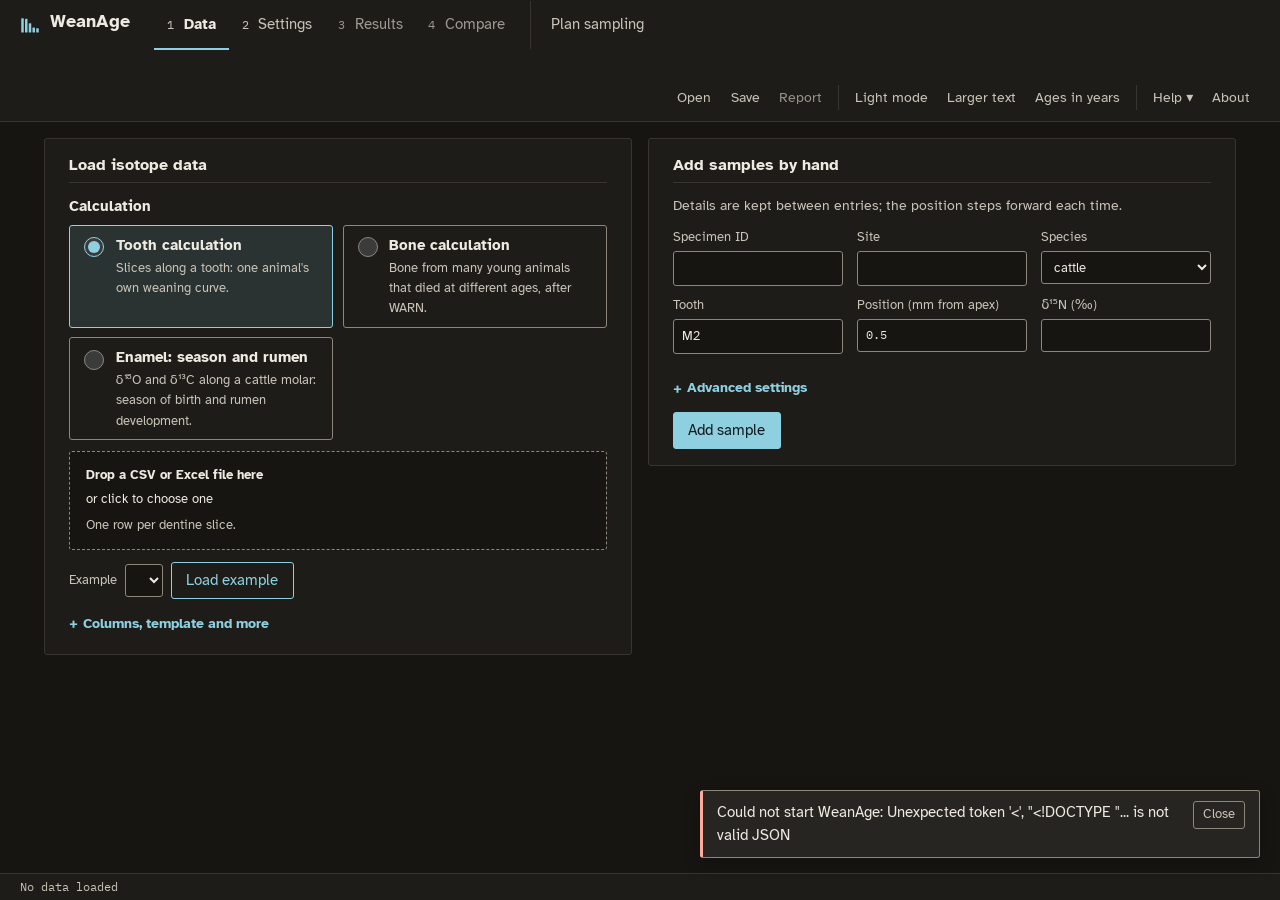
==== src/weanage/web/index.html @ 1eb23251 "Add a C3 or C4 diet estimate from enamel δ13C - enamel.py: the share of C4 plants in each tooth's di" ====
<!doctype html>
<html lang="en" data-theme="dark">
<head>
  <meta charset="utf-8">
  <meta name="viewport" content="width=device-width, initial-scale=1">
  <title>WeanAge</title>
  <link rel="icon" href="data:image/svg+xml,%3Csvg%20xmlns%3D%22http%3A//www.w3.org/2000/svg%22%20viewBox%3D%220%200%2032%2032%22%3E%3Cg%20fill%3D%22%232a8aa3%22%3E%3Crect%20x%3D%222%22%20y%3D%225%22%20width%3D%224%22%20height%3D%2223%22%20rx%3D%221%22/%3E%3Crect%20x%3D%228%22%20y%3D%226%22%20width%3D%224%22%20height%3D%2222%22%20rx%3D%221%22/%3E%3Crect%20x%3D%2214%22%20y%3D%2213%22%20width%3D%224%22%20height%3D%2215%22%20rx%3D%221%22/%3E%3Crect%20x%3D%2220%22%20y%3D%2220%22%20width%3D%224%22%20height%3D%228%22%20rx%3D%221%22/%3E%3Crect%20x%3D%2226%22%20y%3D%2221%22%20width%3D%224%22%20height%3D%227%22%20rx%3D%221%22/%3E%3C/g%3E%3C/svg%3E">
  <link rel="stylesheet" href="styles.css">
  <script>
    // Apply the saved theme and text size before the page draws, so it never flashes.
    try {
      document.documentElement.dataset.theme = localStorage.getItem("weanage-theme") || "dark";
      document.documentElement.dataset.text = localStorage.getItem("weanage-text") || "normal";
    } catch {}
  </script>
  <script type="module" src="app.js"></script>
</head>
<body>
  <a class="skip-link" href="#main">Skip to content</a>
  <header class="topbar">
    <div class="brand">
      <svg class="logo-mark" viewBox="0 0 32 32" aria-hidden="true"><g fill="currentColor"><rect x="2" y="5" width="4" height="23" rx="1"/><rect x="8" y="6" width="4" height="22" rx="1"/><rect x="14" y="13" width="4" height="15" rx="1"/><rect x="20" y="20" width="4" height="8" rx="1"/><rect x="26" y="21" width="4" height="7" rx="1"/></g></svg>
      <h1>WeanAge</h1>
      <span class="subtitle sr-only">Weaning-age estimation from tooth dentine and bone collagen δ15N</span>
    </div>
    <nav class="steps" aria-label="Workflow steps">
      <button class="step active" data-view="data" aria-current="page"><span aria-hidden="true">1</span> Data</button>
      <button class="step" data-view="settings"><span aria-hidden="true">2</span> Settings</button>
      <button class="step" data-view="results" disabled><span aria-hidden="true">3</span> Results</button>
      <button class="step" data-view="compare" disabled><span aria-hidden="true">4</span> Compare</button>
      <button class="step aside" data-view="plan">Plan sampling</button>
    </nav>
    <div class="actions">
      <label class="button ghost" title="Open a saved project file">Open<input id="project-input" type="file" accept=".json,.weanage" hidden></label>
      <button id="btn-save" class="ghost" title="Save data, settings and results to a file">Save</button>
      <button id="btn-report" class="ghost" disabled title="Download a reproducible HTML report">Report</button>
      <span class="divider" aria-hidden="true"></span>
      <button id="btn-theme" class="ghost" aria-pressed="false">Light mode</button>
      <button id="btn-text" class="ghost" aria-pressed="false">Larger text</button>
      <button id="btn-units" class="ghost" aria-pressed="false" title="Show results in months or in years">Ages in years</button>
      <span class="divider" aria-hidden="true"></span>
      <div class="menu-wrap">
        <button id="btn-help" class="ghost" aria-haspopup="true" aria-expanded="false" aria-controls="help-menu">Help <span aria-hidden="true">▾</span></button>
        <ul id="help-menu" class="menu" hidden>
          <li><button type="button" id="menu-tour">Take the guided tour</button></li>
          <li><a id="menu-guide" href="guide/WeanAge_user_guide.pdf" target="_blank" rel="noopener">User guide (PDF)</a></li>
        </ul>
      </div>
      <button id="btn-about" class="ghost">About</button>
    </div>
  </header>

  <!-- Browser version only: progress while the Python engine downloads. -->
  <p id="engine-status" class="engine-status" role="status" hidden></p>

  <!-- Highlighted list of every value still waiting on lab work (TBD-LAB). -->
  <section aria-label="Lab data still needed">
    <details id="tbd-banner" class="tbd-banner" hidden>
      <summary><strong>Lab data still needed:</strong> <span id="tbd-count"></span> in use.
        Results are illustrative until these are filled in.</summary>
      <ul id="tbd-list"></ul>
    </details>
  </section>
  <div id="restore-banner" class="info-banner" hidden role="region" aria-label="Restore previous work">
    <span>Your previous session (<span id="restore-when"></span>) was saved in this browser.</span>
    <button id="btn-restore" class="tiny">Restore it</button>
    <button id="btn-discard" class="ghost tiny">Start fresh</button>
  </div>

  <main id="main" tabindex="-1">
    <!-- 1. data -->
    <section id="view-data" class="view active" aria-labelledby="h-data">
      <h2 id="h-data" class="sr-only">Data</h2>
      <div class="grid-2">
        <div class="column">
          <article class="card">
            <h2>Load isotope data</h2>
            <fieldset class="calc-choice">
              <legend>Calculation</legend>
              <label class="calc-option"><input type="radio" name="calc" value="tooth" checked>
                <span><strong>Tooth calculation</strong>
                  <small>Slices along a tooth: one animal's own weaning curve.</small></span></label>
              <label class="calc-option"><input type="radio" name="calc" value="bone">
                <span><strong>Bone calculation</strong>
                  <small>Bone from many young animals that died at different ages, after WARN.</small></span></label>
              <label class="calc-option"><input type="radio" name="calc" value="enamel">
                <span><strong>Enamel: season and rumen</strong>
                  <small>δ¹⁸O and δ¹³C along a cattle molar: season of birth and rumen development.</small></span></label>
            </fieldset>
            <label id="dropzone" class="dropzone">
              <input id="csv-input" type="file" accept=".csv,.tsv,.txt,.xlsx,.xlsm,.xls" hidden>
              <strong>Drop a CSV or Excel file here</strong> or click to choose one
              <small data-mode="tooth">One row per dentine slice.</small>
              <small data-mode="bone" hidden>One row per animal.</small>
              <small data-mode="enamel" hidden>One row per enamel sample.</small>
            </label>
            <div class="row gap wrap">
              <label class="inline">Example <select id="example-choice"></select></label>
              <button id="btn-example" class="secondary">Load example</button>
            </div>
            <p id="data-ready" class="data-ready" hidden><span id="data-ready-text"></span>
              <button id="btn-next-settings" type="button">Next: settings</button></p>
            <details class="advanced">
              <summary>Columns, template and more</summary>
              <div class="advanced-body">
                <p class="hint" data-mode="bone" hidden>Required columns: <code>specimen_id, site, species, d15N</code>.
                  Young animals also need an age at death in months: <code>age_months</code>, or a range as
                  <code>age_min_months</code> + <code>age_max_months</code> <span data-helpslot="bone_age"></span>. Mark adults
                  with <code>age_class</code> = adult and <code>sex</code> = F for the mothers.</p>
                <div data-mode="bone" hidden>
                <h3>How the bone calculation works</h3>
                <ol class="steps-list">
                  <li><strong>Diet.</strong> Milk until weaning starts; then other food takes over, slowly at first, until suckling ends.</li>
                  <li><strong>Bone.</strong> Born near the mother's value; each month part of the bone is rebuilt from the current
                    diet, faster while the skeleton grows.</li>
                  <li><strong>Fit.</strong> The weaning ages, the nursing enrichment and the weaning-food δ¹⁵N are estimated
                    together from all the animals at a site (Bayesian sampler).</li>
                </ol>
                <p class="hint">After WARN (Tsutaya &amp; Yoneda 2013), built for human skeletons and adapted here for animals
                  (<a href="https://github.com/andymaehartley/WeanAge/blob/main/docs/BONE_LITERATURE.md" target="_blank" rel="noopener">sources</a>). Livestock bone turnover rates are placeholders.</p>
              </div>
              <p class="hint" data-mode="enamel" hidden>Required columns: <code>specimen_id, site, species, tooth,
                erj_distance_mm</code> <span data-helpslot="erj"></span>, and <code>d18O</code>, <code>d13C</code> or both
                (enamel carbonate, ‰ VPDB).</p>
              <div data-mode="enamel" hidden>
                <h3>How the enamel calculation works</h3>
                <ol class="steps-list">
                  <li><strong>Season.</strong> A cosine is fitted to δ¹⁸O along the crown. The position of its maximum, as a
                    share of one year's crown growth (x₀/X), compares the season of birth of animals with the same tooth.</li>
                  <li><strong>Rumen.</strong> δ¹³C rises as the rumen starts to work. A rising step plus a seasonal wave is
                    fitted, and kept only if it fits clearly better than the wave alone.</li>
                </ol>
                <p class="hint">After Balasse et al. (2012) and Towers et al. (2014); see the user guide for the sources.</p>
              </div>
              <p class="hint" data-mode="tooth">Required columns: <code>specimen_id, site, species, tooth, position_mm, d15N</code>
                  <span data-helpslot="position"></span>. Optional: <code>individual_id</code> (several teeth from one animal),
                  <code>position_reference</code> + <code>crown_height_mm</code> (if measured from the cervix).</p>
                <div class="row gap wrap">
                  <a class="button secondary tiny" id="btn-template" download>Download blank template</a>
                  <button id="btn-tooth" class="secondary tiny" type="button" data-mode="tooth">Tooth terms and positions</button>
                  <button id="btn-clear" class="ghost tiny">Clear all data</button>
                </div>
              </div>
            </details>
          </article>
          <article class="card" id="issues-card" hidden>
            <details id="issues-box" class="advanced">
              <summary id="issues-summary">Checks</summary>
              <div class="advanced-body"><ul id="issues" class="issues"></ul></div>
            </details>
          </article>
        </div>
        <div class="column">
          <article class="card" data-mode="bone" hidden>
            <h2>Add animals by hand <span data-helpslot="bone_model"></span></h2>
            <form id="bone-form" class="form-grid" novalidate>
              <label>Specimen ID<input name="specimen_id" required></label>
              <label>Site<input name="site" required></label>
              <label>Species
                <select name="species">
                  <option>cattle</option><option>sheep</option><option>goat</option><option>pig</option>
                  <option>horse</option><option>human</option>
                </select>
              </label>
              <label>Animal
                <select name="who">
                  <option value="young">young</option>
                  <option value="adult-f">adult female</option>
                  <option value="adult-m">adult male</option>
                  <option value="adult">adult, sex unknown</option>
                </select>
              </label>
              <label><span>Age at death from (<span class="unit-word">months</span>)</span> <span data-helpslot="bone_age"></span>
                <input name="age_from" data-age type="number" step="any" min="0"></label>
              <label><span>to (<span class="unit-word">months</span>)</span><input name="age_to" data-age type="number" step="any" min="0"></label>
              <label>δ¹⁵N (‰)<input name="d15N" type="number" step="0.01" required></label>
              <details class="advanced span-all">
                <summary>Advanced settings</summary>
                <div class="advanced-body form-grid">
                  <label>Bone<input name="element" placeholder="e.g. rib"></label>
                  <label>δ¹³C (‰)<input name="d13C" type="number" step="0.01"></label>
                  <label>C:N (atomic)<input name="cn_ratio" type="number" step="0.01"></label>
                  <label>%C<input name="pct_C" type="number" step="0.1"></label>
                  <label>%N<input name="pct_N" type="number" step="0.1"></label>
                  <label>Collagen yield (%)<input name="collagen_yield_pct" type="number" step="0.1"></label>
                </div>
              </details>
              <div class="form-actions">
                <button type="submit">Add animal</button>
                <span id="bone-form-msg" class="inline-msg" role="status" aria-live="polite"></span>
              </div>
            </form>
          </article>
          <article class="card" data-mode="tooth">
            <h2>Add samples by hand</h2>
            <p class="hint">Details are kept between entries; the position steps forward each time.</p>
            <form id="manual-form" class="form-grid" novalidate>
              <label>Specimen ID<input name="specimen_id" required></label>
              <label>Site<input name="site" required></label>
              <label>Species
                <select name="species">
                  <option>cattle</option><option>sheep</option><option>goat</option><option>pig</option>
                  <option>horse</option><option>human</option>
                </select>
              </label>
              <label>Tooth<input name="tooth" value="M2" required></label>
              <label>Position (mm from apex)<input name="position_mm" type="number" step="0.1" min="0" value="0.5" required></label>
              <label>δ¹⁵N (‰)<input name="d15N" type="number" step="0.01" required></label>
              <details class="advanced span-all">
                <summary>Advanced settings</summary>
                <div class="advanced-body form-grid">
                  <label>Animal ID (optional)<input name="individual_id"></label>
                  <label>Sampling interval (mm)<input name="step" type="number" step="0.1" value="1"></label>
                  <label>δ¹³C (‰)<input name="d13C" type="number" step="0.01"></label>
                  <label>%C<input name="pct_C" type="number" step="0.1"></label>
                  <label>%N<input name="pct_N" type="number" step="0.1"></label>
                  <label>C:N (atomic)<input name="cn_ratio" type="number" step="0.01"></label>
                  <label>Collagen yield (%)<input name="collagen_yield_pct" type="number" step="0.1"></label>
                </div>
              </details>
              <div class="form-actions">
                <button type="submit">Add sample</button>
                <span id="manual-msg" class="inline-msg" role="status" aria-live="polite"></span>
              </div>
            </form>
          </article>
          <article class="card" id="bone-groups-card" data-mode="bone" hidden>
            <h2>Groups <span id="bone-count" class="muted"></span></h2>
            <p class="hint">Each site and species (and period, if given) is fitted on its own.</p>
            <div class="table-wrap"><table id="bone-group-table"></table></div>
            <details class="samples-details">
              <summary>Show all animals</summary>
              <div class="table-wrap tall"><table id="bone-sample-table"></table></div>
            </details>
          </article>
          <article class="card" id="enamel-teeth-card" data-mode="enamel" hidden>
            <h2>Teeth <span id="enamel-count" class="muted"></span></h2>
            <div class="table-wrap"><table id="enamel-teeth-table"></table></div>
            <details class="samples-details">
              <summary>Show all samples</summary>
              <div class="table-wrap tall"><table id="enamel-sample-table"></table></div>
            </details>
          </article>
          <article class="card" id="specimens-card" hidden>
            <h2>Specimens <span id="sample-count" class="muted"></span></h2>
            <div class="table-wrap"><table id="specimen-table"></table></div>
            <details class="samples-details">
              <summary>Show all samples</summary>
              <div class="table-wrap tall"><table id="sample-table"></table></div>
            </details>
          </article>
        </div>
      </div>
    </section>

    <!-- 2. settings -->
    <section id="view-settings" class="view" aria-labelledby="h-settings">
      <h2 id="h-settings" class="sr-only">Settings</h2>
      <div class="grid-3">
        <article class="card">
          <h2>Curve models</h2>
          <div id="model-options" class="checklist compact"></div>
          <h3>Which age to report <span data-helpslot="milestone"></span></h3>
          <label>Weaning milestone
            <select id="opt-milestone">
              <option value="onset">Onset: δ¹⁵N starts to fall</option>
              <option value="midpoint">Midpoint: half the fall done</option>
              <option value="completion">Completion: 95% of the fall done</option>
            </select>
          </label>
          <details class="advanced">
            <summary>Advanced settings</summary>
            <div class="advanced-body">
              <div class="form-grid">
                <label data-tbd="lab:transition_threshold">Transition threshold (% of drop) <span data-helpslot="threshold"></span>
                  <input id="opt-threshold" type="number" min="1" max="49" step="1">
                </label>
                <label data-tbd="lab:analytical_sd_permil">Analytical precision, 1 SD (‰) <span data-helpslot="analytical_sd"></span>
                  <input id="opt-sd" type="number" min="0" step="0.01" >
                </label>
                <label data-tbd="lab:min_weaning_drop_permil">Minimum weaning drop (‰) <span data-helpslot="min_drop"></span>
                  <input id="opt-mindrop" type="number" min="0" step="0.1">
                </label>
                <label>Largest believable drop (‰) <span data-helpslot="max_drop"></span>
                  <input id="opt-maxdrop" type="number" min="0.5" step="0.1">
                </label>
                <label>Uncertainty method <span data-helpslot="bootstrap"></span>
                  <select id="opt-uncertainty">
                    <option value="covariance">Parameter covariance (fast)</option>
                    <option value="bootstrap">Residual bootstrap (slower)</option>
                  </select>
                </label>
                <label>Monte Carlo draws <span data-helpslot="montecarlo"></span>
                  <input id="opt-draws" type="number" min="0" max="20000" step="100">
                </label>
                <label>Bootstrap refits
                  <input id="opt-boot" type="number" min="20" max="5000" step="50">
                </label>
              </div>
              <div id="model-notes" class="model-notes"></div>
            </div>
          </details>
        </article>

        <article class="card">
          <h2>Corrections</h2>
          <label class="check"><input id="opt-timeavg" type="checkbox"> Allow for time averaging in each slice <span data-helpslot="time_averaging"></span></label>
          <label class="check"><input id="opt-seasonal" type="checkbox"> Add a yearly seasonal term <span data-helpslot="seasonal"></span></label>
          <details class="advanced">
            <summary>Advanced settings</summary>
            <div class="advanced-body">
              <h3>Time averaging</h3>
              <p class="hint">Each slice mixes dentine formed over weeks, and slanted growth layers add later dentine
                (Tsutaya 2020; MDSS).</p>
              <div class="form-grid">
                <label>Slice height (mm)
                  <input id="opt-incwidth" type="number" min="0.1" step="0.1">
                </label>
                <label data-tbd="lab:growth_layer_offset_mm">Growth-layer offset (mm) <span data-helpslot="layer_offset"></span>
                  <input id="opt-layeroffset" type="number" min="0" step="0.1">
                </label>
                <label data-tbd="lab:inner_dentine_weight">Inner dentine weight <span data-helpslot="inner_weight"></span>
                  <input id="opt-innerweight" type="number" min="0.05" max="1" step="0.05">
                </label>
                <label>Seasonal cycle length (months)<input id="opt-period" type="number" min="1" step="0.5"></label>
              </div>
              <label class="check"><input id="opt-elbownorm" type="checkbox">
                Elbow method: rescale both axes first (WEAN uses raw units) <span data-helpslot="elbow"></span></label>
              <div data-tbd="lab:adult_baselines" class="baseline-block">
                <h3>Adult-female baseline <span data-helpslot="baseline"></span></h3>
                <p class="hint">Mean δ¹⁵N of adult females at each site, as used by WARN: reports nursing enrichment and
                  can hold the adult plateau near this value. Leave blank if unknown.</p>
                <div id="baseline-list" class="baseline-list"></div>
                <label class="check"><input id="opt-constrain" type="checkbox">
                  Constrain the adult plateau to baseline ± 2 SD</label>
              </div>
            </div>
          </details>
        </article>

        <div id="qc-home" class="contents">
        <article class="card" id="qc-card" data-tbd="qc:thresholds">
          <h2>Collagen quality control <span data-helpslot="qc"></span></h2>
          <label>Limits
            <select id="qc-preset"><option value="">Custom (see advanced)</option></select>
          </label>
          <label class="check"><input id="qc-exclude_failed" type="checkbox"> Leave failed samples out of the fit</label>
          <details class="advanced">
            <summary>Advanced settings</summary>
            <div class="advanced-body">
              <div class="form-grid">
                <label>Min C:N<input id="qc-cn_min" type="number" step="0.01"></label>
                <label>Max C:N<input id="qc-cn_max" type="number" step="0.01"></label>
                <label>Min %C<input id="qc-pct_C_min" type="number" step="0.1"></label>
                <label>Min %N<input id="qc-pct_N_min" type="number" step="0.1"></label>
                <label>Min yield (%)<input id="qc-collagen_yield_min" type="number" step="0.1"></label>
              </div>
            </div>
          </details>
        </article>
        </div>
      </div>

      <article class="card">
        <h2>Age models (tooth growth) <span data-helpslot="growth_table"></span>
          <small class="muted">open one to edit, calibrate or simplify it</small></h2>
        <div id="growth-list" class="growth-list"></div>
      </article>

      <div class="run-bar">
        <div id="run-progress" class="progress-wrap" hidden></div>
        <span id="run-msg" class="inline-msg" role="status" aria-live="polite"></span>
        <button id="btn-run" class="primary">Run analysis</button>
      </div>
    </section>

    <!-- 2. settings (bone calculation) -->
    <section id="view-bone-settings" class="view" aria-labelledby="h-bone-settings">
      <h2 id="h-bone-settings" class="sr-only">Bone settings</h2>
      <div class="grid-3">
        <article class="card">
          <h2>Bone model <span data-helpslot="bone_model"></span></h2>
          <label>Shape of weaning <span data-helpslot="weaning_form"></span>
            <select id="bone-weaning_form">
              <option value="parabolic">Parabolic (WARN)</option>
              <option value="linear">Linear</option>
              <option value="reverse">Reverse parabolic</option>
            </select>
          </label>
          <label>Latest possible end of weaning (months)
            <input id="bone-max_weaning_age_months" type="number" min="1" max="120" step="1" placeholder="species default"></label>
          <details class="advanced">
            <summary>Advanced settings</summary>
            <div class="advanced-body">
              <p class="hint">Priors: what is believed before seeing the data. Leave a box blank to use the species'
                values (shown under Species values).</p>
              <div class="form-grid">
                <label>Nursing enrichment, expected (‰) <span data-helpslot="bone_enrichment"></span>
                  <input id="bone-enrichment_prior_mean" type="number" min="0" max="10" step="0.1" placeholder="species default"></label>
                <label>Nursing enrichment, SD (‰)
                  <input id="bone-enrichment_prior_sd" type="number" min="0.1" max="5" step="0.1" placeholder="species default"></label>
                <label>Newborn above mothers, expected (‰) <span data-helpslot="newborn_offset"></span>
                  <input id="bone-newborn_offset_mean" type="number" min="-5" max="5" step="0.1" placeholder="species default"></label>
                <label>Newborn above mothers, SD (‰)
                  <input id="bone-newborn_offset_sd" type="number" min="0.1" max="5" step="0.1" placeholder="species default"></label>
                <label>Weaning-food δ¹⁵N, SD around mothers (‰)
                  <input id="bone-weaning_food_prior_sd" type="number" min="0.1" max="10" step="0.1"></label>
                <label>Chains<input id="bone-chains" type="number" min="4" max="24" step="1"></label>
                <label>Warm-up steps<input id="bone-warmup" type="number" min="500" max="50000" step="500"></label>
                <label>Kept steps<input id="bone-keep" type="number" min="500" max="50000" step="500"></label>
              </div>
            </div>
          </details>
        </article>

        <article class="card">
          <h2>Mothers' δ¹⁵N <span data-helpslot="baseline"></span></h2>
          <p class="hint">The adult females in the data are used (or all adults if sex is unknown). Fill these in only
            if no adults were sampled.</p>
          <div class="form-grid">
            <label>Mean (‰)<input id="bone-female_mean" type="number" step="0.01" placeholder="from the data"></label>
            <label>SD (‰)<input id="bone-female_sd" type="number" min="0.01" step="0.01"></label>
          </div>
        </article>

        <div id="qc-bone-home" class="contents"></div>
      </div>

      <article class="card" data-tbd="bone-priors:cattle">
        <h2>Species values <span data-helpslot="turnover"></span></h2>
        <p class="hint">Bone collagen turnover and prior values for the species in your data.</p>
        <p id="species-summary" class="small"></p>
        <details class="advanced">
          <summary>Show the values and their sources</summary>
          <div class="advanced-body">
            <div class="table-wrap"><table id="species-priors"></table></div>
            <div id="turnover-list" class="table-wrap"></div>
          </div>
        </details>
      </article>

      <div class="run-bar">
        <div id="bone-progress" class="progress-wrap" hidden></div>
        <button id="btn-bone-run" class="primary">Run bone analysis</button>
      </div>
    </section>

    <!-- 2. settings (enamel) -->
    <section id="view-enamel-settings" class="view" aria-labelledby="h-enamel-settings">
      <h2 id="h-enamel-settings" class="sr-only">Enamel settings</h2>
      <div class="grid-3">
        <article class="card">
          <h2>Season of birth (δ¹⁸O) <span data-helpslot="birth_index"></span></h2>
          <div class="form-grid">
            <label>Crown formed in a year, at least (mm)<input id="enamel-period_min_mm" type="number" min="1" step="1"></label>
            <label>at most (mm)<input id="enamel-period_max_mm" type="number" min="1" step="1"></label>
            <label>Smallest δ¹⁸O cycle read as a season (‰)<input id="enamel-min_amplitude_permil" type="number" min="0" step="0.1"></label>
          </div>
        </article>
        <article class="card">
          <h2>Rumen development (δ¹³C) <span data-helpslot="rumen"></span></h2>
          <div class="form-grid">
            <label>Smallest δ¹³C rise read as rumen development (‰)<input id="enamel-min_rumen_rise_permil" type="number" min="0" step="0.1"></label>
            <label>Rise above which a diet change is suspected (‰)<input id="enamel-max_rumen_rise_permil" type="number" min="0.1" step="0.1"></label>
          </div>
        </article>
        <article class="card">
          <h2>C3 or C4 diet (δ¹³C) <span data-helpslot="c4"></span></h2>
          <p class="hint">Plant δ¹³C for the period of the samples. The defaults are for a pre-industrial atmosphere;
            use modern values (about −28.5 and −12.5) for modern animals.</p>
          <div class="form-grid">
            <label>C3 plants (‰)<input id="enamel-c3_plants_d13C" type="number" step="0.1"></label>
            <label>C4 plants (‰)<input id="enamel-c4_plants_d13C" type="number" step="0.1"></label>
          </div>
          <details class="advanced">
            <summary>Advanced settings</summary>
            <div class="advanced-body form-grid">
              <label>C3 plants, SD (‰)<input id="enamel-c3_plants_sd" type="number" min="0.1" step="0.1"></label>
              <label>C4 plants, SD (‰)<input id="enamel-c4_plants_sd" type="number" min="0.1" step="0.1"></label>
              <label>Enamel above diet (‰)<input id="enamel-enamel_diet_spacing_permil" type="number" min="0" step="0.1"></label>
              <label>Enamel above diet, SD (‰)<input id="enamel-enamel_diet_spacing_sd" type="number" min="0" step="0.1"></label>
            </div>
          </details>
        </article>
        <article class="card">
          <h2>Uncertainty</h2>
          <label>Random draws for the 95% intervals<input id="enamel-draws" type="number" min="0" max="20000" step="100"></label>
        </article>
      </div>
      <div class="run-bar">
        <div id="enamel-progress" class="progress-wrap" hidden></div>
        <button id="btn-enamel-run" class="primary">Run enamel analysis</button>
      </div>
    </section>

    <!-- 3. results -->
    <section id="view-results" class="view" aria-labelledby="h-results">
      <h2 id="h-results" class="sr-only">Results</h2>
      <div class="results-layout">
        <section class="card specimen-list" aria-labelledby="h-specimen-list">
          <h2 id="h-specimen-list">Specimens</h2>
          <ul id="result-list" role="listbox" aria-label="Choose a specimen"></ul>
        </section>
        <div class="results-main">
          <article class="card">
            <div class="row between wrap">
              <div>
                <h2 id="res-title"></h2>
                <p id="res-meta" class="muted small"></p>
              </div>
              <div id="curve-toggles" class="toggles" role="group" aria-label="Show curves"></div>
            </div>
            <div id="res-summary" class="summary" aria-live="polite"></div>
            <div class="row between wrap chart-tools">
              <span class="row gap">
                <label class="check"><input id="opt-show13c" type="checkbox"> Show δ¹³C</label>
                <form id="zoom-form" class="row gap zoom-form" novalidate>
                  <label class="inline">Ages from <input id="zoom-from" type="number" step="any" inputmode="decimal"></label>
                  <label class="inline">to <input id="zoom-to" type="number" step="any" inputmode="decimal"></label>
                  <button type="submit" class="ghost tiny">Zoom</button>
                  <button id="btn-zoom-reset" type="button" class="ghost tiny" hidden>Reset zoom</button>
                </form>
                <span class="muted small">or drag across the chart.</span>
              </span>
              <span class="row gap export-links">
                <span class="muted small">Export:</span>
                <button id="btn-export-csv" class="link" type="button">estimates (CSV)</button>
                <button id="btn-export-json" class="link" type="button">results (JSON)</button>
                <button id="btn-export-svg" class="link" type="button">chart (SVG)</button>
              </span>
            </div>
            <div id="res-chart" class="chart-box"></div>
            <div class="legend">
              <span><i class="dot"></i> sample</span>
              <span><i class="dot extra"></i> age extrapolated</span>
              <span><i class="dot excluded"></i> failed QC (not fitted)</span>
              <span><i class="bar"></i> age window (time averaging)</span>
              <span><i class="dash"></i> reported milestone; bars above the axis: 95% intervals</span>
            </div>
            <details class="advanced" id="res-warnings-box">
              <summary id="res-warnings-summary">Warnings</summary>
              <div class="advanced-body">
                <ul id="res-warnings" class="issues"></ul>
                <div id="res-diagnostics" class="diagnostics"></div>
              </div>
            </details>
            <details class="advanced">
              <summary>Model comparison table</summary>
              <div class="advanced-body">
                <p class="hint">Ages in <span class="unit-word">months</span>. Lower ΔAICc <span data-helpslot="aicc"></span> = better supported; the weight
                  <span data-helpslot="weight"></span> is the relative support among the models fitted. The model average
                  <span data-helpslot="average"></span> combines all of them.</p>
                <div class="table-wrap"><table id="fit-table"></table></div>
              </div>
            </details>
          </article>
        </div>
      </div>
    </section>

    <!-- 3. results (bone calculation) -->
    <section id="view-bone-results" class="view" aria-labelledby="h-bone-results">
      <h2 id="h-bone-results" class="sr-only">Bone results</h2>
      <div class="results-layout">
        <section class="card specimen-list" aria-labelledby="h-group-list">
          <h2 id="h-group-list">Groups</h2>
          <ul id="bone-result-list" role="listbox" aria-label="Choose a group"></ul>
        </section>
        <div class="results-main">
          <article class="card">
            <h2 id="bone-res-title"></h2>
            <p id="bone-res-meta" class="muted small"></p>
            <div id="bone-res-summary" class="summary" aria-live="polite"></div>
            <div class="row between wrap chart-tools">
              <span></span>
              <span class="row gap export-links">
                <span class="muted small">Export:</span>
                <button id="btn-bone-csv" class="link" type="button">estimates (CSV)</button>
                <button id="btn-bone-json" class="link" type="button">results (JSON)</button>
                <button id="btn-bone-svg" class="link" type="button">chart (SVG)</button>
              </span>
            </div>
            <div id="bone-res-chart" class="chart-box"></div>
            <div class="legend">
              <span><i class="dot"></i> young animal (line: age range)</span>
              <span><i class="dot excluded"></i> failed QC</span>
              <span><i class="line solid"></i> bone δ¹⁵N ± 95%</span>
              <span><i class="line dotted"></i> diet</span>
              <span><i class="line dashed"></i> mothers' mean</span>
              <span><i class="dash"></i> weaning starts, suckling ends; bars: 95% intervals</span>
            </div>
            <details class="advanced" id="bone-warnings-box">
              <summary id="bone-warnings-summary">Warnings</summary>
              <div class="advanced-body"><ul id="bone-res-warnings" class="issues"></ul></div>
            </details>
            <details class="advanced">
              <summary>All estimates</summary>
              <div class="advanced-body">
                <p class="hint">Medians of the posterior with 95% credible intervals. R̂ <span data-helpslot="rhat"></span>
                  close to 1 means the sampler's chains agree.</p>
                <div class="table-wrap"><table id="bone-fit-table"></table></div>
              </div>
            </details>
          </article>
        </div>
      </div>
    </section>

    <!-- 3. results (enamel) -->
    <section id="view-enamel-results" class="view" aria-labelledby="h-enamel-results">
      <h2 id="h-enamel-results" class="sr-only">Enamel results</h2>
      <div class="results-layout">
        <section class="card specimen-list" aria-labelledby="h-enamel-list">
          <h2 id="h-enamel-list">Teeth</h2>
          <ul id="enamel-result-list" role="listbox" aria-label="Choose a tooth"></ul>
        </section>
        <div class="results-main">
          <article class="card">
            <h2 id="enamel-res-title"></h2>
            <p id="enamel-res-meta" class="muted small"></p>
            <div id="enamel-res-summary" class="summary" aria-live="polite"></div>
            <div class="row between wrap chart-tools">
              <span></span>
              <span class="row gap export-links">
                <span class="muted small">Export:</span>
                <button id="btn-enamel-csv" class="link" type="button">estimates (CSV)</button>
                <button id="btn-enamel-json" class="link" type="button">results (JSON)</button>
              </span>
            </div>
            <div id="enamel-o-chart" class="chart-box"></div>
            <div id="enamel-c-chart" class="chart-box"></div>
            <div class="legend">
              <span><i class="dot"></i> enamel sample</span>
              <span><i class="line solid"></i> fitted curve</span>
              <span><i class="dash"></i> δ¹⁸O maximum (top) and rumen transition (bottom); bars: 95% intervals</span>
            </div>
            <details class="advanced" id="enamel-warnings-box">
              <summary id="enamel-warnings-summary">Warnings</summary>
              <div class="advanced-body"><ul id="enamel-res-warnings" class="issues"></ul></div>
            </details>
          </article>
          <article class="card">
            <h2>Season of birth and diet by group</h2>
            <p class="hint">Birth index (x₀/X) of each tooth; compare only teeth of the same type. The spread × 12 is
              roughly how many months births were spread over.</p>
            <div id="enamel-group-chart" class="chart-box"></div>
            <div class="table-wrap"><table id="enamel-group-table"></table></div>
          </article>
        </div>
      </div>
    </section>

    <!-- 4. compare -->
    <section id="view-compare" class="view" aria-labelledby="h-compare">
      <h2 id="h-compare" class="sr-only">Compare</h2>
      <div class="grid-2 compare-layout">
        <article class="card">
          <h2>Compare sites and species</h2>
          <div class="row gap wrap controls">
            <fieldset class="inline">
              <legend>Group by</legend>
              <label class="check"><input type="checkbox" name="group" value="site" checked> Site</label>
              <label class="check"><input type="checkbox" name="group" value="species" checked> Species</label>
              <label class="check"><input type="checkbox" name="group" value="period"> Period</label>
            </fieldset>
            <label>Milestone
              <select id="cmp-milestone">
                <option value="onset">Onset</option>
                <option value="midpoint" selected>Midpoint</option>
                <option value="completion">Completion</option>
              </select>
            </label>
          </div>
          <details class="advanced">
            <summary>Advanced settings</summary>
            <div class="advanced-body form-grid">
              <label>Estimates from
                <select id="cmp-model">
                  <option value="">Best model per specimen (AICc)</option>
                  <option value="average">Model average</option>
                </select>
              </label>
              <label>Bayesian model <span data-helpslot="onestage"></span>
                <select id="cmp-bayes">
                  <option value="two_stage">Two-stage: pool the specimen estimates (fast)</option>
                  <option value="one_stage">One-stage: fit all raw δ¹⁵N values together</option>
                </select>
              </label>
            </div>
          </details>
          <div id="cmp-chart" class="chart-box"></div>
          <details class="advanced">
            <summary>Group table</summary>
            <div class="advanced-body"><div class="table-wrap"><table id="cmp-table"></table></div></div>
          </details>
        </article>

        <article class="card">
          <h2>Are the differences real?</h2>
          <div id="tests-body"></div>
          <details class="advanced">
            <summary>About these tests</summary>
            <div class="advanced-body">
              <p class="hint">These tests use each specimen's own uncertainty. Random-effects means <span data-helpslot="random_effects"></span>
                allow animals to genuinely differ (τ <span data-helpslot="tau"></span>); pairwise p-values are Holm-corrected <span data-helpslot="holm"></span>;
                the permutation test <span data-helpslot="permutation"></span> makes no distributional assumptions.</p>
            </div>
          </details>
          <details class="advanced">
            <summary>Hierarchical Bayesian model</summary>
            <div class="advanced-body"><p class="hint">Hierarchical Bayesian model <span data-helpslot="bayes"></span></p><div id="bayes-body"></div></div>
          </details>
          <details class="advanced">
            <summary>How much do the methods disagree?</summary>
            <div class="advanced-body">
              <p class="hint">Spread of the estimate across curve models for each specimen. Large ranges mean the
                conclusion depends on the method, not just the data.</p>
              <div class="table-wrap"><table id="dis-table"></table></div>
            </div>
          </details>
          <details class="advanced">
            <summary>Validation against known ages</summary>
            <div class="advanced-body"><p class="hint">Interval coverage <span data-helpslot="coverage"></span></p><div id="val-body"></div></div>
          </details>
        </article>
      </div>
    </section>

    <!-- Plan -->
    <section id="view-plan" class="view" aria-labelledby="h-plan">
      <h2 id="h-plan" class="sr-only">Plan sampling</h2>
      <div class="grid-2 plan-layout">
        <article class="card">
          <h2>Plan your sampling <span data-helpslot="simulation"></span></h2>
          <p class="hint">Simulates teeth with known weaning ages, samples them as your protocol would, and shows how
            close the estimates come to the truth.</p>
          <form id="plan-form" novalidate>
            <div class="form-grid">
              <label>Species / tooth<select id="pl-target"></select></label>
              <label>Number of specimens<input id="pl-n" type="number" min="2" max="500" value="20"></label>
              <label>Sampling interval (mm)<input id="pl-interval" type="number" min="0.1" step="0.1" value="1"></label>
              <label>Shape of the true curves <span data-helpslot="true_shape"></span>
                <select id="pl-shape">
                  <option value="logistic">Logistic</option>
                  <option value="mixed">A random mix of shapes</option>
                  <option value="piecewise">Piecewise linear</option>
                  <option value="exponential">Exponential</option>
                  <option value="two_phase">Two-phase (staged)</option>
                </select>
              </label>
              <label>Weaning midpoint from (months)<input id="pl-mid-lo" type="number" step="0.5" value="4"></label>
              <label>to (months)<input id="pl-mid-hi" type="number" step="0.5" value="9"></label>
              <label>Setting to compare<select id="pl-sweep"></select></label>
              <label>Values to try<input id="pl-values" placeholder="e.g. 0.5, 1, 2"></label>
            </div>
            <details class="advanced">
              <summary>Advanced settings</summary>
              <div class="advanced-body">
                <div class="form-grid">
                  <label>Slice height (mm)<input id="pl-width" type="number" min="0.1" step="0.1" value="1"></label>
                  <label>Measurement noise, 1 SD (‰)<input id="pl-noise" type="number" min="0" step="0.01" value="0.15"></label>
                  <label>Missing / failed samples (%)<input id="pl-missing" type="number" min="0" max="80" step="1" value="0"></label>
                  <label>Growth-layer offset (mm)<input id="pl-offset" type="number" min="0" step="0.1" value="0"></label>
                  <label>Age-model error, 1 SD (months)<input id="pl-agesd" type="number" min="0" step="0.1" value="0"></label>
                  <label>Steepness (scale) from<input id="pl-scale-lo" type="number" step="any" min="0.05" value="0.4"></label>
                  <label>Steepness (scale) to<input id="pl-scale-hi" type="number" step="any" min="0.05" value="1"></label>
                  <label>δ¹⁵N drop from (‰)<input id="pl-drop-lo" type="number" step="0.1" value="2"></label>
                  <label>δ¹⁵N drop to (‰)<input id="pl-drop-hi" type="number" step="0.1" value="3.5"></label>
                  <label>Monte Carlo draws<input id="pl-draws" type="number" min="0" step="50" value="200"></label>
                  <label>Random seed<input id="pl-seed" type="number" value="1"></label>
                </div>
                <label class="check"><input id="pl-timeavg" type="checkbox"> Model time averaging</label>
                <h3>Models to evaluate</h3>
                <div id="pl-models" class="checklist inline-list"></div>
              </div>
            </details>
            <div class="run-bar">
              <div id="pl-progress" class="progress-wrap" hidden></div>
              <button id="pl-run" class="primary" type="submit">Run simulation</button>
            </div>
          </form>
        </article>
        <article class="card" id="pl-results" hidden>
          <h2>Simulation results</h2>
          <p id="pl-summary" class="summary"></p>
          <label>Chart<select id="pl-metric"></select></label>
          <div id="pl-chart" class="chart-box"></div>
          <details class="advanced">
            <summary>Results table</summary>
            <div class="advanced-body"><div class="table-wrap"><table id="pl-table"></table></div></div>
          </details>
        </article>
      </div>
    </section>

    <!-- Plan (bone calculation) -->
    <section id="view-bone-plan" class="view" aria-labelledby="h-bone-plan">
      <h2 id="h-bone-plan" class="sr-only">Plan a bone study</h2>
      <div class="grid-2 plan-layout">
        <article class="card">
          <h2>Plan a bone study <span data-helpslot="bone_planner"></span></h2>
          <p class="hint">Invents sites with a known end of suckling, samples them as your study would, runs the bone
            calculation on each and shows how close it comes. Use it to decide how many young animals to sample.</p>
          <form id="bone-plan-form" novalidate>
            <div class="form-grid">
              <label>Species<select id="bp-species"></select></label>
              <label>Young animals per site<input id="bp-n" type="number" min="5" max="400" value="40"></label>
              <label>Ages of the young
                <select id="bp-spread">
                  <option value="even">spread evenly</option>
                  <option value="mostly_young">mostly very young (typical deaths)</option>
                </select>
              </label>
              <label><span>Oldest young animal (<span class="unit-word">months</span>)</span><input id="bp-oldest" data-age type="number" min="1" step="any" value="36"></label>
              <label><span>Ages known to within ± (<span class="unit-word">months</span>)</span><input id="bp-ageerr" data-age type="number" min="0" step="any" value="3"></label>
              <label>Adult females<input id="bp-females" type="number" min="0" max="200" value="10"></label>
              <label><span>True end of suckling from (<span class="unit-word">months</span>)</span><input id="bp-end-lo" data-age type="number" min="0" step="any" value="6"></label>
              <label><span>to (<span class="unit-word">months</span>)</span><input id="bp-end-hi" data-age type="number" min="0" step="any" value="12"></label>
              <label>Setting to compare<select id="bp-sweep"></select></label>
              <label>Values to try<input id="bp-values" placeholder="e.g. 20, 40, 80"></label>
            </div>
            <details class="advanced">
              <summary>Advanced settings</summary>
              <div class="advanced-body form-grid">
                <label>Scatter between animals, 1 SD (‰)<input id="bp-scatter" type="number" min="0.05" max="3" step="0.05" value="0.4"></label>
                <label>True nursing enrichment (‰)<input id="bp-enrich" type="number" min="0" max="6" step="0.1" value="2.5"></label>
                <label>True newborn offset (‰)<input id="bp-newborn" type="number" min="-3" max="3" step="0.1" value="0.8"></label>
                <label>Shape of weaning
                  <select id="bp-form">
                    <option value="parabolic">Parabolic (WARN)</option>
                    <option value="linear">Linear</option>
                    <option value="reverse">Reverse parabolic</option>
                  </select>
                </label>
                <label>Simulated sites per setting<input id="bp-reps" type="number" min="2" max="100" value="8"></label>
                <label>Random seed<input id="bp-seed" type="number" value="1"></label>
              </div>
            </details>
            <div class="run-bar">
              <div id="bp-progress" class="progress-wrap" hidden></div>
              <button id="bp-run" class="primary" type="submit">Run simulation</button>
            </div>
          </form>
        </article>
        <article class="card" id="bp-results" hidden>
          <h2>Simulation results</h2>
          <div id="bp-summary" class="summary"></div>
          <label>Chart<select id="bp-metric"></select></label>
          <div id="bp-chart" class="chart-box"></div>
          <details class="advanced">
            <summary>Results table</summary>
            <div class="advanced-body"><div class="table-wrap"><table id="bp-table"></table></div></div>
          </details>
        </article>
      </div>
    </section>
  </main>


  <!-- About: citation, licences and acknowledgements. -->
  <dialog id="about-dialog" class="dialog" aria-labelledby="about-title">
    <form method="dialog" class="dialog-head">
      <svg class="logo-mark" viewBox="0 0 32 32" aria-hidden="true"><g fill="currentColor"><rect x="2" y="5" width="4" height="23" rx="1"/><rect x="8" y="6" width="4" height="22" rx="1"/><rect x="14" y="13" width="4" height="15" rx="1"/><rect x="20" y="20" width="4" height="8" rx="1"/><rect x="26" y="21" width="4" height="7" rx="1"/></g></svg>
      <h2 id="about-title">About WeanAge</h2>
      <button class="ghost tiny" value="close">Close</button>
    </form>
    <p>WeanAge estimates the age at which young animals were weaned from δ<sup>15</sup>N measured in
      slices of tooth dentine. It was written for zooarchaeology (cattle, sheep, goats, pigs and horses) and also
      handles human teeth and bones, or any species with a tooth growth table or bone turnover values. Version <span id="about-version" class="mono"></span>.</p>
    <h3>How to cite</h3>
    <pre id="about-citation" class="citation"></pre>
    <button id="btn-copy-citation" class="secondary tiny">Copy citation</button>
    <span id="copy-msg" class="inline-msg ok" role="status"></span>
    <h3>Licences</h3>
    <ul class="plain">
      <li><strong>WeanAge</strong>: MIT licence.</li>
      <li><strong>Fonts</strong>: Atkinson Hyperlegible (Braille Institute) and IBM Plex Mono (IBM), both under the SIL Open Font License.</li>
      <li><strong>Real example data</strong>: IsoArcH datasets under CC BY 4.0, and CIMA (Compendium Isotoporum Medii Aevi) data under
        CC BY-SA; please cite the original studies (listed in the data notes).</li>
      <li><strong>Tooth figure</strong>: <span id="about-figure-credit">“Tooth Section” by Sam Fentress, Wikimedia Commons, CC BY-SA 2.0.</span></li>
    </ul>
    <h3>Acknowledgements</h3>
    <ul class="plain">
      <li>The methods build on WARN (Tsutaya &amp; Yoneda 2013), MDSS (Tsutaya 2020) and WEAN (Ganiatsou et al. 2023).
        They were re-implemented from the publications; no code was copied.</li>
      <li>Example data from Dyvart, Sealy &amp; Fredriksen (2018) and Griffith &amp; Mulville (2020), shared through IsoArcH; and from
        Richards, Mays &amp; Fuller (2002), Burt (2013), Richards, Fuller &amp; Molleson (2006) and Kaupová et al. (2024), shared through CIMA.</li>
      <li>Built with NumPy, SciPy, pandas, pydantic and FastAPI; the browser version runs on Pyodide.</li>
    </ul>
  </dialog>

  <!-- Tooth guide: the parts of a tooth and the terms WeanAge uses for them. -->
  <dialog id="tooth-dialog" class="dialog wide" aria-labelledby="tooth-title">
    <form method="dialog" class="dialog-head">
      <h2 id="tooth-title">Tooth terms used in WeanAge</h2>
      <button class="ghost tiny" value="close">Close</button>
    </form>
    <div class="tooth-layout">
      <figure id="tooth-figure" hidden>
        <div class="figure-wrap"><img id="tooth-img" alt="Section through a molar: the crown and root, enamel, dentine, pulp, gum, cementum, bone, blood vessel and nerve, with WeanAge labels for the cusp apex (0 mm), the direction of position_mm and the cervix."></div>
        <figcaption id="tooth-caption"></figcaption>
      </figure>
      <dl class="terms">
        <dt>Cusp apex</dt><dd>The tip of the crown. Dentine starts forming here, so it is the zero point: <code>position_mm</code> = 0.</dd>
        <dt>Crown</dt><dd>The part covered by enamel. Livestock molars have tall crowns; a cattle M2 crown records roughly the first year of life.</dd>
        <dt>Cervix (neck)</dt><dd>Where the crown meets the root. If you measure from here, set <code>position_reference</code> = cervix and give <code>crown_height_mm</code> (apex to cervix).</dd>
        <dt>Root</dt><dd>Dentine keeps forming in the root after the crown is complete. Samples beyond a growth table are flagged as extrapolated.</dd>
        <dt>Enamel</dt><dd>The hard outer layer. It holds almost no collagen, so it is not used for δ<sup>15</sup>N.</dd>
        <dt>Dentine</dt><dd>The collagen-rich tissue that is sampled. It is laid down from the cusp towards the root and is not remodelled afterwards, so each slice keeps the diet of the time it formed.</dd>
        <dt>Growth layers</dt><dd>Dentine forms in thin layers that slant across the tooth, so a horizontal slice also holds some later dentine: <code>growth_layer_offset_mm</code>.</dd>
        <dt>Pulp cavity</dt><dd>The space in the middle. The dentine next to it formed last, and there is less of it: <code>inner_dentine_weight</code>.</dd>
        <dt>Slice (increment)</dt><dd>One sample of dentine: its middle is at <code>position_mm</code> and its height is <code>increment_width_mm</code>.</dd>
        <dt>Tooth codes</dt><dd>M1, M2, M3 are the first, second and third molars (P premolar, I incisor). Each tooth needs its own growth table.</dd>
      </dl>
    </div>
  </dialog>

  <footer class="statusbar" aria-label="Status">
    <span id="sb-data">No data loaded</span>
    <span id="sb-mode"></span>
  </footer>
  <div id="toast" class="toast" role="region" aria-label="Message" hidden><span id="toast-text"></span>
    <button type="button" id="toast-close" class="ghost tiny">Close</button></div>
  <div id="toast-live" class="sr-only" aria-live="polite"></div>
</body>
</html>
---- src/weanage/web/styles.css ----
/* Every text colour has at least 7:1 contrast with its background and controls at least 3:1
   (tests/test_contrast.py). --rule is only for decorative dividers. Yellow marks placeholders
   and warnings. Spacing: multiples of 4 px (--s1 … --s6). */
:root, :root[data-theme="dark"] {
  --bg: #161512; --card: #1d1c19; --raised: #272521; --text: #eeeae2; --muted: #c9c3b8;
  --border: #8c867b; --rule: #38352f; --accent: #8fd0e0; --accent-ink: #0e1a1e;
  --ok: #a3dc9a; --error: #ffaa9c; --warn: #eec872;
  --tbd-bg: #3a2e08; --tbd-border: #d9ae3c; --tbd-ink: #ffe39b; --carbon: #d9ae3c;
  --focus: #ffd65c; color-scheme: dark;
}
:root[data-theme="light"] {
  --bg: #f2f0eb; --card: #fdfcf9; --raised: #f6f4ef; --text: #1a1815; --muted: #3d3933;
  --border: #736d63; --rule: #ddd8cd; --accent: #094b5d; --accent-ink: #ffffff;
  --ok: #1b5524; --error: #8f1a1f; --warn: #6a4800;
  --tbd-bg: #fff0b0; --tbd-border: #9a6c00; --tbd-ink: #3b2a00; --carbon: #6a4800;
  --focus: #15181b; color-scheme: light;
}
:root {
  --tint: color-mix(in srgb, var(--accent) 12%, transparent);
  --sans: "Atkinson Hyperlegible", "Segoe UI", system-ui, sans-serif;
  --mono: "IBM Plex Mono", ui-monospace, "SFMono-Regular", Menlo, monospace;
  --radius: 3px;
  --s1: 4px; --s2: 8px; --s3: 12px; --s4: 16px; --s5: 24px; --s6: 32px;
}
:root[data-text="large"] { font-size: 118%; }

/* Bundled fonts (SIL Open Font License, see fonts/), so the app looks the same offline. */
@font-face { font-family: "Atkinson Hyperlegible"; font-weight: 400; src: url("fonts/atkinson-hyperlegible-latin-400-normal.woff2") format("woff2"); unicode-range: U+0000-00FF, U+0131, U+0152-0153, U+02BB-02BC, U+02C6, U+02DA, U+02DC, U+2000-206F, U+20AC, U+2122, U+2191, U+2193, U+2212, U+2215; }
@font-face { font-family: "Atkinson Hyperlegible"; font-weight: 700; src: url("fonts/atkinson-hyperlegible-latin-700-normal.woff2") format("woff2"); unicode-range: U+0000-00FF, U+0131, U+0152-0153, U+02BB-02BC, U+02C6, U+02DA, U+02DC, U+2000-206F, U+20AC, U+2122, U+2191, U+2193, U+2212, U+2215; }
@font-face { font-family: "Atkinson Hyperlegible"; font-weight: 400; font-style: italic; src: url("fonts/atkinson-hyperlegible-latin-400-italic.woff2") format("woff2"); unicode-range: U+0000-00FF, U+2000-206F; }
@font-face { font-family: "Atkinson Hyperlegible"; font-weight: 400; src: url("fonts/atkinson-hyperlegible-latin-ext-400-normal.woff2") format("woff2"); unicode-range: U+0100-02BA, U+02BD-02C5, U+02C7-02CC, U+02CE-02D7, U+02DD-02FF, U+1E00-1E9F, U+2020, U+20A0-20AB, U+2113, U+2C60-2C7F, U+A720-A7FF; }
@font-face { font-family: "Atkinson Hyperlegible"; font-weight: 700; src: url("fonts/atkinson-hyperlegible-latin-ext-700-normal.woff2") format("woff2"); unicode-range: U+0100-02BA, U+02BD-02C5, U+02C7-02CC, U+02CE-02D7, U+02DD-02FF, U+1E00-1E9F, U+2020, U+20A0-20AB, U+2113, U+2C60-2C7F, U+A720-A7FF; }
@font-face { font-family: "IBM Plex Mono"; font-weight: 400; src: url("fonts/ibm-plex-mono-latin-400-normal.woff2") format("woff2"); unicode-range: U+0000-00FF, U+2000-206F, U+2212; }
@font-face { font-family: "IBM Plex Mono"; font-weight: 500; src: url("fonts/ibm-plex-mono-latin-500-normal.woff2") format("woff2"); unicode-range: U+0000-00FF, U+2000-206F, U+2212; }

/* Basics */
* { box-sizing: border-box; }
html { scroll-padding: 4.5rem 0 5rem; } /* focused fields are not hidden under the sticky header, Run bar or status line */
[hidden] { display: none !important; }
body { margin: 0; font: 0.95rem/1.55 var(--sans); background: var(--bg); color: var(--text); padding-bottom: 2.2rem; }
h1, h2, h3 { margin: 0 0 .5rem; line-height: 1.25; font-weight: 700; }
h1 { font-size: 1.15rem; letter-spacing: .01em; }
h2 { font-size: 1rem; }
h3 { font-size: .9rem; margin-top: 1.1rem; color: var(--muted); }
p { margin: 0 0 .6rem; }
code, .mono { font-family: var(--mono); font-size: .86em; }
code { background: var(--raised); padding: 0 .3em; border-radius: var(--radius); }
small, .small { font-size: .82rem; }
.muted, .hint { color: var(--muted); }
.hint { font-size: .88rem; margin-top: 0; max-width: 72ch; }
.bad { color: var(--error); font-weight: 700; }
.warn-text { color: var(--warn); }
.sig { font-weight: 700; color: var(--ok); }
a { color: var(--accent); }

/* Page layout */
.topbar {
  display: flex; align-items: stretch; gap: 1.5rem; flex-wrap: wrap;
  padding: 0 1.25rem; background: var(--card); border-bottom: 1px solid var(--rule); position: sticky; top: 0; z-index: 10;
}
.brand, .row, .actions, .steps, .toggles, .seg { display: flex; align-items: center; }
.brand { gap: .6rem; padding: .6rem 0; align-items: baseline; }
.logo-mark { width: 20px; height: 20px; color: var(--accent); align-self: center; flex: none; }
.steps { gap: 0; flex-wrap: wrap; align-self: stretch; }
.actions { gap: 0; flex-wrap: wrap; margin-left: auto; }
.actions .divider { width: 1px; align-self: stretch; margin: .7rem .4rem; background: var(--rule); }
main { max-width: 1240px; margin: 0 auto; padding: var(--s4) var(--s5) 2.6rem; }
.view { display: none; }
.view.active { display: block; }
.grid-2 { display: grid; grid-template-columns: repeat(auto-fit, minmax(min(360px, 100%), 1fr)); gap: var(--s4); align-items: start; }
.card { background: var(--card); border: 1px solid var(--rule); border-radius: var(--radius); padding: var(--s4) var(--s5); margin-bottom: var(--s4); min-width: 0; }
.card > h2:first-child { padding-bottom: .45rem; margin-bottom: .75rem; border-bottom: 1px solid var(--rule); }
.row.gap { gap: .5rem; flex-wrap: wrap; }
.row.between { justify-content: space-between; gap: 1rem; }
.row.wrap, .toggles { flex-wrap: wrap; }
.toggles { gap: .3rem 1.1rem; }
.seg { gap: 1rem; margin: .2rem 0 .5rem; }
.summary { margin: var(--s2) 0 var(--s3); max-width: 80ch; }

/* The Run button stays in view at the bottom of the window. */
.run-bar { display: flex; justify-content: flex-end; align-items: center; gap: 1rem; position: sticky; bottom: 1.9rem; z-index: 5; background: var(--bg); padding: .6rem 0; margin-top: -.25rem; }
.card .run-bar { background: var(--card); }
.growth-actions { margin-top: .6rem; }

/* Workflow tabs: an underlined tab strip */
.step { background: transparent; color: var(--muted); border: 0; border-bottom: 2px solid transparent; border-radius: 0; padding: .85rem .8rem .75rem; }
.step span { font: .78rem var(--mono); margin-right: .35rem; color: var(--muted); }
.step:hover:not(:disabled) { color: var(--text); }
.step.active { color: var(--text); border-bottom-color: var(--accent); font-weight: 700; }
.step:disabled { color: var(--muted); opacity: .75; cursor: not-allowed; }
.step.aside { margin-left: .8rem; border-left: 1px solid var(--rule); padding-left: 1.2rem; }

/* Buttons and form fields */
button, .button { font: inherit; cursor: pointer; border-radius: var(--radius); padding: .42rem .9rem; border: 1px solid var(--accent); background: var(--accent); color: var(--accent-ink); text-decoration: none; display: inline-block; line-height: 1.4; }
.secondary { background: var(--card); color: var(--accent); }
.secondary:hover { background: var(--tint); }
.ghost { background: transparent; color: var(--muted); border: 1px solid var(--border); }
.ghost:hover { color: var(--text); }
.actions button, .actions .button { border: 0; background: transparent; color: var(--muted); padding: .85rem .6rem; font-size: .88rem; }
.actions button:hover:not(:disabled), .actions .button:hover { color: var(--text); text-decoration: underline; text-underline-offset: 3px; }
.actions button[aria-pressed="true"] { color: var(--text); }
.menu-wrap { position: relative; display: flex; }
.menu { position: absolute; right: 0; top: 100%; z-index: 20; min-width: 15rem; margin: 0; padding: .3rem 0; list-style: none; background: var(--raised); border: 1px solid var(--border); border-radius: var(--radius); box-shadow: 0 4px 16px rgb(0 0 0 / .25); }
.menu button, .menu a { display: block; width: 100%; padding: .55rem .9rem; text-align: left; font-size: .88rem; color: var(--text); background: transparent; border: 0; text-decoration: none; }
.actions .menu button { color: var(--text); padding: .55rem .9rem; }
.menu button:hover, .menu a[href]:hover { background: var(--tint); text-decoration: none; }
.menu a[aria-disabled="true"] { color: var(--muted); cursor: default; }
.tiny { padding: .15rem .55rem; font-size: .8rem; min-height: 28px; }
.primary { font-weight: 700; padding: .55rem 1.4rem; }
button:disabled { opacity: .7; cursor: not-allowed; }
input, select, textarea { font: inherit; width: 100%; padding: .38rem .5rem; border: 1px solid var(--border); border-radius: var(--radius); background: var(--bg); color: var(--text); }
input[type="number"] { font-family: var(--mono); font-size: .9em; }
input.invalid { border-color: var(--error); box-shadow: 0 0 0 1px var(--error); }
label { display: flex; flex-direction: column; gap: .2rem; font-size: .84rem; color: var(--muted); }
label.check { flex-direction: row; align-items: center; gap: .45rem; color: var(--text); }
label.check input, .calc-option input { width: 20px; height: 20px; margin: 2px; flex: none; accent-color: var(--accent); }
label.inline { flex-direction: row; align-items: center; gap: .5rem; }
label.inline { min-width: 0; max-width: 100%; }
label.inline select { width: auto; min-width: 0; max-width: 100%; flex: 1; }
/* A field label with a "?": the text and the "?" share the first line, the input spans the full width. */
label:has(> [data-helpslot]) { display: grid; grid-template-columns: 1fr auto; align-items: start; column-gap: .4rem; }
label:has(> [data-helpslot]) > :is(input, select, textarea, .tbd-badge) { grid-column: 1 / -1; }
label:has(> [data-helpslot]) > .tbd-badge { justify-self: start; }
label.check:has(> [data-helpslot]) { display: flex; }
button.link { background: none; border: 0; padding: 0; color: var(--accent); text-decoration: underline; text-underline-offset: 2px; font: inherit; display: inline; }
.form-grid { display: grid; grid-template-columns: repeat(auto-fill, minmax(160px, 1fr)); gap: .6rem .9rem; }
.form-actions { grid-column: 1 / -1; display: flex; align-items: center; gap: .75rem; }
fieldset.inline { border: 0; padding: 0; margin: 0; display: flex; flex-wrap: wrap; gap: .4rem .8rem; align-items: center; }
fieldset.inline legend { float: left; margin-right: .5rem; font-size: .84rem; color: var(--muted); }
.controls { margin-bottom: 1rem; align-items: flex-end; }
.controls label:not(.check):not(.inline) { min-width: 200px; }
.checklist { display: grid; gap: .55rem; }
.inline-list { grid-template-columns: repeat(auto-fill, minmax(220px, 1fr)); margin-bottom: .6rem; }
.model-opt { align-items: flex-start; }
.swatch-line { vertical-align: middle; margin-right: .35rem; flex: none; }
.dropzone { border: 1px dashed var(--border); border-radius: var(--radius); padding: .8rem 1rem; cursor: pointer; margin-bottom: .8rem; color: var(--text); align-items: flex-start; background: var(--bg); }
.dropzone.over, .dropzone:hover { border-color: var(--accent); border-style: solid; }
.dropzone small { display: block; color: var(--muted); margin-top: .15rem; }
.inline-msg { font-size: .85rem; }
.inline-msg.error { color: var(--error); }
.inline-msg.ok { color: var(--ok); }

/* Tables */
.table-wrap { overflow-x: auto; position: relative; }
.table-wrap.tall { max-height: 420px; overflow-y: auto; }
table { border-collapse: collapse; width: 100%; font-size: .87rem; }
th, td { text-align: left; padding: .38rem .6rem; border-bottom: 1px solid var(--rule); vertical-align: top; }
th { font-weight: 700; font-size: .78rem; color: var(--muted); position: sticky; top: 0; background: var(--card); border-bottom-color: var(--border); }
td.num { text-align: right; font-family: var(--mono); font-size: .84rem; white-space: nowrap; }
th.num { text-align: right; }
tr.best-row td { background: var(--tint); }
tr.avg-row td { font-style: italic; border-top: 1px solid var(--border); }
#fit-table td:first-child { min-width: 170px; }
summary { cursor: pointer; }
.samples-details { margin-top: .8rem; }

/* Messages: a plain list with a word that says what kind of message it is */
.issues { list-style: none; padding: 0; margin: .5rem 0 0; border-top: 1px solid var(--rule); }
.issues li { padding: .4rem 0 .4rem 6.2rem; border-bottom: 1px solid var(--rule); font-size: .87rem; position: relative; }
.issues li::before { position: absolute; left: 0; top: .45rem; font: 700 .7rem/1.4 var(--mono); text-transform: uppercase; letter-spacing: .04em; }
.issues .error::before { content: "Error"; color: var(--error); }
.issues .warning::before { content: "Check"; color: var(--warn); }
.issues .info::before { content: "Note"; color: var(--accent); }
.pill { font: .8rem var(--mono); white-space: nowrap; color: var(--text); }
.pill.best { font: 700 .68rem var(--sans); text-transform: uppercase; letter-spacing: .05em; color: var(--accent); margin-left: .35rem; }
.toast { position: fixed; bottom: 2.6rem; right: 1.25rem; max-width: min(92vw, 560px); padding: .6rem .9rem .6rem .9rem; border-radius: var(--radius); color: var(--text); background: var(--raised); border: 1px solid var(--border); border-left: 3px solid var(--error); z-index: 70; box-shadow: 0 4px 16px rgb(0 0 0 / .25); }
.toast.ok { border-left-color: var(--ok); }
.toast { display: flex; gap: .8rem; align-items: flex-start; }
.zoom-form input { width: 6.5rem; }
.info-banner { display: flex; gap: .75rem; align-items: center; flex-wrap: wrap; padding: .5rem 1.25rem; font-size: .88rem; background: var(--raised); border-bottom: 1px solid var(--rule); }

/* Status line at the bottom of the window */
.statusbar { position: fixed; left: 0; right: 0; bottom: 0; z-index: 9; display: flex; gap: 1.5rem; flex-wrap: wrap; padding: .35rem 1.25rem; background: var(--card); border-top: 1px solid var(--rule); font: .76rem var(--mono); color: var(--muted); }
.statusbar span:last-child { margin-left: auto; }

.engine-status { margin: 1rem auto 0; max-width: 1200px; padding: .7rem 1rem; border: 1px solid var(--border); border-radius: var(--radius); background: var(--card); }

/* Placeholders still waiting on lab data */
.tbd-banner { background: var(--tbd-bg); color: var(--tbd-ink); border-bottom: 1px solid var(--tbd-border); padding: .45rem 1.25rem; font-size: .86rem; }
.tbd-banner ul { margin: .5rem 0 .3rem; padding-left: 1.2rem; }
.tbd-banner li { margin-bottom: .2rem; }
.tbd { outline: 1px dashed var(--tbd-border); outline-offset: -1px; }
.tbd:not(.card) { background: var(--tbd-bg); }
.card.tbd { outline-offset: 2px; }
label.tbd { padding: .3rem .4rem; border-radius: var(--radius); color: var(--tbd-ink); }
.tbd-badge { display: inline-block; align-self: flex-start; font: 500 .66rem/1.5 var(--mono); border: 1px solid var(--tbd-border); color: var(--tbd-ink); background: var(--tbd-bg); padding: 0 .3rem; border-radius: 2px; vertical-align: middle; letter-spacing: .03em; }
.tbd-inline { background: var(--tbd-bg); color: var(--tbd-ink); padding: 0 .3rem; border-radius: 2px; }
.tbd-block { padding: .8rem 1rem; border-radius: var(--radius); color: var(--tbd-ink); }

/* Settings: growth tables and baselines */
.growth-list { display: grid; gap: .5rem; }
.growth-item { border: 1px solid var(--rule); border-radius: var(--radius); padding: .5rem .8rem; background: var(--bg); }
.growth-item > summary { display: flex; align-items: center; gap: .5rem; flex-wrap: wrap; padding: .15rem 0; }
.growth-item[open] > summary { margin-bottom: .5rem; }
.knots-edit th, .knots-edit td { position: static; background: transparent; padding: .15rem .25rem; border: 0; }
.knots-edit input { padding: .2rem .35rem; }
.calib { margin-top: .6rem; padding: .6rem; border: 1px dashed var(--border); border-radius: var(--radius); display: grid; gap: .5rem; }
.baseline-list { display: grid; gap: .5rem; margin-bottom: .6rem; }
.baseline-row { display: grid; grid-template-columns: 1.4fr 1fr 1fr; gap: .6rem; align-items: end; }
.baseline-row .key { font-weight: 700; padding-bottom: .45rem; }
.progress-wrap { display: flex; align-items: center; gap: .6rem; min-width: 260px; }
.progress { flex: 1; height: 6px; border-radius: 1px; background: var(--rule); overflow: hidden; min-width: 160px; }
.progress-fill { height: 100%; background: var(--accent); transition: width .2s; }
.progress-text { font: .78rem var(--mono); color: var(--muted); white-space: nowrap; }

/* Results */
.results-layout { display: grid; grid-template-columns: 250px minmax(0, 1fr); gap: 1.25rem; align-items: start; }
@media (max-width: 860px) { .results-layout { grid-template-columns: 1fr; } }
.specimen-list ul { list-style: none; margin: 0; padding: 0; max-height: max(240px, calc(100vh - 300px)); overflow-y: auto; border-top: 1px solid var(--rule); }
.specimen-list li { border-bottom: 1px solid var(--rule); }
.specimen-list button { width: 100%; display: flex; justify-content: space-between; align-items: center; gap: .5rem; text-align: left; background: transparent; color: var(--text); border: 0; border-left: 2px solid transparent; border-radius: 0; padding: .4rem .5rem; }
.specimen-list button strong { font: 500 .86rem var(--mono); }
.specimen-list button small { display: block; color: var(--muted); }
.specimen-list button:hover { background: var(--raised); }
.specimen-list button.active { border-left-color: var(--accent); background: var(--tint); }
.specimen-list .age { font: .82rem var(--mono); white-space: nowrap; }
.warn-dot { display: inline-block; min-width: 1.2rem; margin-left: .35rem; padding: 0 .2rem; text-align: center; font: 500 .7rem/1.4 var(--mono); color: var(--warn); border: 1px solid var(--warn); border-radius: 2px; }
.chart-tools, .legend { margin: .3rem 0; }
.legend { display: flex; gap: 1.1rem; flex-wrap: wrap; font-size: .8rem; color: var(--muted); }
.legend .dot { display: inline-block; width: 8px; height: 8px; border-radius: 50%; background: var(--text); vertical-align: middle; }
.legend .dot.extra { background: var(--muted); }
.legend .dot.excluded { background: transparent; border: 1.5px solid var(--error); }
.legend .dash, .legend .bar { display: inline-block; width: 18px; border-top: 2px dashed var(--muted); vertical-align: middle; }
.legend .bar { border-top-style: solid; opacity: .6; }
.legend .line { display: inline-block; width: 18px; border-top: 3px solid var(--text); vertical-align: middle; }
.legend .line.dotted { border-top-style: dotted; }
.legend .line.dashed { border-top: 2px dashed var(--text); }
.contents { display: contents; }
.calc-choice { display: grid; grid-template-columns: repeat(auto-fit, minmax(14rem, 1fr)); gap: .6rem; border: 0; padding: 0; margin: 0 0 .7rem; }
.calc-choice legend { font-weight: 700; margin-bottom: .4rem; padding: 0; }
.calc-option { display: flex; flex-direction: row; gap: .6rem; align-items: flex-start; padding: .5rem .75rem; border: 1px solid var(--border); border-radius: var(--radius); cursor: pointer; }
.calc-option input { margin-top: .2rem; }
.calc-option strong { color: var(--text); font-size: .95rem; }
.calc-option small { display: block; color: var(--muted); }
.calc-option:has(input:checked) { border-color: var(--accent); background: var(--tint); }
.calc-option:has(input:focus-visible) { outline: 3px solid var(--focus); outline-offset: 2px; }
.steps-list { padding-left: 1.2rem; }
.steps-list li { margin-bottom: .4rem; }

/* Charts */
.chart-box { position: relative; width: 100%; }
svg.chart { width: 100%; height: auto; display: block; }
svg.chart text { font-size: 12.5px; fill: var(--muted); font-family: var(--sans); }
svg.chart .marker-label { font-family: var(--mono); }
svg.chart .label, svg.chart .row-label, svg.chart .legend-text { fill: var(--text); }
svg.chart .label { font-weight: 700; }
svg.chart .grid { stroke: var(--rule); }
svg.chart .axis, svg.chart .tick { stroke: var(--muted); }
svg.chart .pt { fill: var(--text); stroke: var(--card); stroke-width: 1.5; cursor: pointer; }
svg.chart .pt-extra { fill: var(--muted); }
svg.chart .pt-excluded { fill: none; stroke: var(--error); stroke-width: 1.75; }
svg.chart .pt-small { fill: var(--accent); }
svg.chart .ci { stroke: var(--text); stroke-width: 2; }
svg.chart .mean { fill: var(--text); }
svg.chart .marker-label { font-weight: 500; font-size: 11.5px; paint-order: stroke; stroke: var(--card); stroke-width: 3px; }
svg.chart .win { stroke: var(--muted); stroke-width: 2; opacity: .7; }
svg.chart .zoom-hit { fill: transparent; cursor: crosshair; }
svg.chart .zoom-sel { fill: var(--accent); opacity: .12; }
svg.chart .c13, svg.chart .c13-pt { fill: var(--carbon); }
svg.chart .c13-line { fill: none; stroke: var(--carbon); stroke-width: 1.2; stroke-dasharray: 2 3; opacity: .8; }
.chart-tip { position: absolute; pointer-events: none; background: var(--raised); color: var(--text); border: 1px solid var(--border); padding: .3rem .5rem; border-radius: var(--radius); font: .78rem var(--mono); white-space: nowrap; z-index: 5; }

/* Dialogs: About and the tooth guide */
.dialog { border: 1px solid var(--border); border-radius: var(--radius); background: var(--card); color: var(--text); width: min(680px, 94vw); max-height: 90vh; padding: 0 1.25rem 1.25rem; box-shadow: 0 10px 40px rgb(0 0 0 / .35); }
.dialog.wide { width: min(1040px, 96vw); }
.dialog::backdrop { background: rgb(0 0 0 / .55); }
.dialog-head { display: flex; align-items: center; gap: .6rem; position: sticky; top: 0; z-index: 1; background: var(--card); padding: 1rem 0 .6rem; border-bottom: 1px solid var(--rule); margin-bottom: .9rem; }
.dialog-head h2 { margin: 0; flex: 1; }
.dialog h3 { color: var(--text); }
.citation { white-space: pre-wrap; font: .82rem/1.5 var(--mono); background: var(--bg); border: 1px solid var(--rule); padding: .6rem .7rem; border-radius: var(--radius); margin: 0 0 .5rem; }
ul.plain { padding-left: 1.1rem; margin: .3rem 0; }
ul.plain li { margin-bottom: .35rem; }
.tooth-layout { display: grid; grid-template-columns: minmax(0, 1fr) minmax(0, 1.15fr); gap: 1.4rem; align-items: start; }
.tooth-layout:has(> figure[hidden]) { grid-template-columns: 1fr; }
@media (max-width: 760px) { .tooth-layout { grid-template-columns: 1fr; } }
.tooth-layout figure { margin: 0; }
.figure-wrap { position: relative; background: #ffffff; border: 1px solid var(--rule); }
.figure-wrap img { display: block; width: 100%; height: auto; }
.figure-lines { position: absolute; inset: 0; width: 100%; height: 100%; pointer-events: none; }
.figure-lines line { stroke: #0b5a70; stroke-width: 2; vector-effect: non-scaling-stroke; }
.figure-lines marker path { fill: #0b5a70; }
.figure-label { position: absolute; transform: translate(-50%, -50%); font: 500 .72rem/1.4 var(--mono); background: #0b5a70; color: #ffffff; padding: 0 .3rem; border-radius: 2px; white-space: nowrap; }
.tooth-layout figcaption { font-size: .8rem; color: var(--muted); margin-top: .4rem; }
dl.terms { margin: 0; }
dl.terms dt { font-weight: 700; margin-top: .6rem; }
dl.terms dt:first-child { margin-top: 0; }
dl.terms dd { margin: .1rem 0 0; font-size: .9rem; }

/* Help, guided tour and accessibility */
.help-btn { display: inline-grid; place-items: center; width: 24px; height: 24px; padding: 0; border-radius: 50%; font: 700 .75rem/1 var(--sans); background: transparent; color: var(--muted); border: 1px solid var(--border); vertical-align: middle; margin-left: .2rem; }
.help-btn:hover { color: var(--accent); border-color: var(--accent); }
.help-pop, .tour-card { background: var(--raised); color: var(--text); border: 1px solid var(--border); border-radius: var(--radius); padding: .75rem .9rem; box-shadow: 0 6px 20px rgb(0 0 0 / .25); }
.help-pop { position: absolute; z-index: 60; width: min(320px, 90vw); font-size: .86rem; }
.tour { position: fixed; inset: 0; z-index: 80; }
.tour-ring { position: fixed; border-radius: var(--radius); box-shadow: 0 0 0 9999px rgb(0 0 0 / .55); outline: 2px solid var(--focus); pointer-events: none; transition: all .2s; }
.tour-card { position: fixed; width: min(360px, 92vw); }
.tour-card h3 { margin-top: 0; color: var(--text); }
.sr-only { position: absolute; width: 1px; height: 1px; margin: -1px; padding: 0; border: 0; overflow: hidden; clip-path: inset(50%); white-space: nowrap; }
.skip-link { position: absolute; left: -999px; top: .5rem; z-index: 100; background: var(--card); padding: .5rem .8rem; border-radius: var(--radius); }
.skip-link:focus { left: .5rem; }
:focus-visible { outline: 2px solid var(--focus); outline-offset: 2px; }
main:focus { outline: none; }
@media (prefers-reduced-motion: reduce) { * { transition: none !important; } }
@media (max-width: 720px), (max-height: 500px) {
  .topbar { gap: 0; position: static; } /* a wrapped header would cover much of a small screen */
  .run-bar { position: static; }
  html { scroll-padding: 0 0 3rem; }
  .actions { margin-left: 0; }
  .step { padding: .6rem .55rem; }
}
@media print {
  .topbar, .tbd-banner, .info-banner, .run-bar, .export-links, .chart-tools, .statusbar { display: none !important; }
  .view { display: block !important; }
}

/* Advanced settings: folded away until wanted */
.grid-3 { display: grid; grid-template-columns: repeat(auto-fit, minmax(min(300px, 100%), 1fr)); gap: var(--s4); align-items: start; }
.grid-3 .card, .compare-layout .card, .plan-layout .card { margin-bottom: 1rem; }
details.advanced { margin-top: .6rem; }
details.advanced > summary { cursor: pointer; display: inline-flex; align-items: center; gap: .4rem; padding: .25rem 0;
  color: var(--accent); font-size: .86rem; font-weight: 700; list-style: none; }
details.advanced > summary::-webkit-details-marker { display: none; }
details.advanced > summary::before { content: "+"; font: 700 .9rem var(--mono); width: 1ch; }
details.advanced[open] > summary::before { content: "−"; }
details.advanced > summary:hover { text-decoration: underline; text-underline-offset: 3px; }
details.advanced > summary.warn-text { color: var(--warn); }
.advanced-body { margin-top: .4rem; padding-top: .6rem; border-top: 1px dashed var(--rule); }
.advanced-body > :first-child { margin-top: 0; }
.span-all { grid-column: 1 / -1; }
.checklist.compact { gap: .3rem; margin-bottom: .4rem; }
.checklist.compact .model-opt { align-items: center; }
.model-notes dl { margin: .4rem 0 0; }
.baseline-block { margin-top: .8rem; }
.data-ready { display: flex; align-items: center; justify-content: space-between; gap: .8rem; flex-wrap: wrap;
  margin: var(--s3) 0 0; padding: var(--s2) var(--s3); background: var(--tint); border-radius: var(--radius); }
.export-links { gap: .25rem .6rem; }
.export-links .link { font-size: .84rem; }
#issues-card { padding-top: .5rem; padding-bottom: .6rem; }
#issues-card details.advanced { margin-top: 0; }
/* Long tables scroll inside their card and charts shrink with the window, so most pages fit without scrolling. */
#specimens-card .table-wrap:not(.tall) { max-height: max(140px, calc(100vh - 650px)); overflow: auto; }
#bone-groups-card .table-wrap:not(.tall) { max-height: max(110px, calc(100vh - 740px)); overflow: auto; }
.column > .card:last-child { margin-bottom: 0; }
#res-chart svg.chart, #bone-res-chart svg.chart { max-height: max(260px, calc(100vh - 612px)); }
details:not([open]) > :not(summary) { display: none; }
#specimen-table td { white-space: nowrap; }
.card h2 small { font-weight: 400; font-size: .8rem; margin-left: .4rem; }
.baseline-block.tbd { padding: .5rem .7rem; border-radius: var(--radius); }

/* Reading and numbers */
p, li, dd, .summary { text-wrap: pretty; }
td.num, th.num, .age, .readout, .pill { font-variant-numeric: tabular-nums; }
.readout { display: flex; align-items: baseline; flex-wrap: wrap; gap: var(--s1) var(--s3); margin: var(--s2) 0 0; }
.readout .figure { font: 700 2.1rem/1.1 var(--sans); color: var(--text); }
.readout .unit { font-size: 1rem; color: var(--text); }
.readout .what { color: var(--muted); }
.specimen-list button > span:last-child { white-space: nowrap; flex: none; }
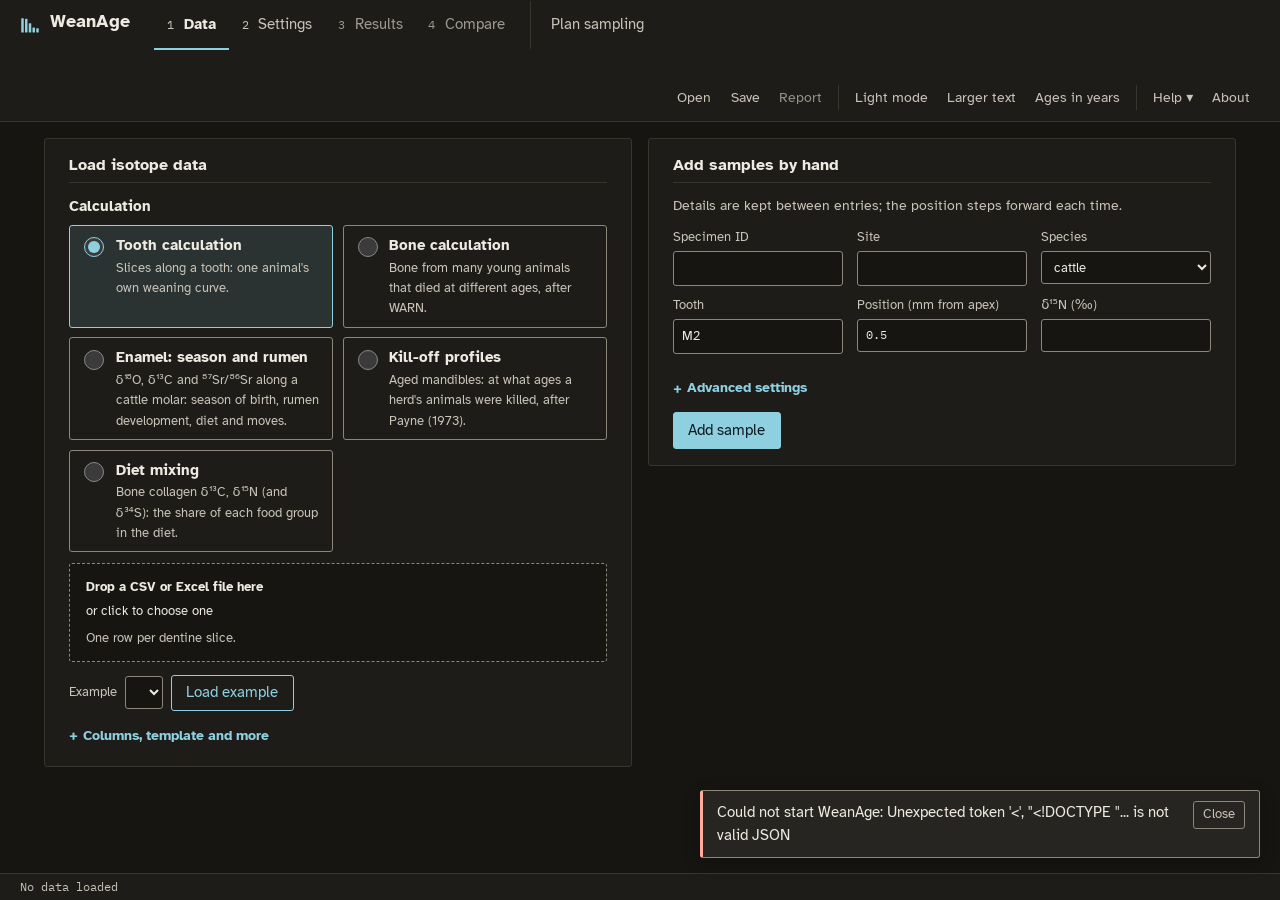
==== commit 76c41bbd: "Add kill-off profiles and a collagen diet mixing model Kill-off profiles count aged mandibles (Payne" ====
--- a/src/weanage/web/index.html
+++ b/src/weanage/web/index.html
@@ -85,7 +85,13 @@
                   <small>Bone from many young animals that died at different ages, after WARN.</small></span></label>
               <label class="calc-option"><input type="radio" name="calc" value="enamel">
                 <span><strong>Enamel: season and rumen</strong>
-                  <small>δ¹⁸O and δ¹³C along a cattle molar: season of birth and rumen development.</small></span></label>
+                  <small>δ¹⁸O, δ¹³C and ⁸⁷Sr/⁸⁶Sr along a cattle molar: season of birth, rumen development, diet and moves.</small></span></label>
+              <label class="calc-option"><input type="radio" name="calc" value="killoff">
+                <span><strong>Kill-off profiles</strong>
+                  <small>Aged mandibles: at what ages a herd's animals were killed, after Payne (1973).</small></span></label>
+              <label class="calc-option"><input type="radio" name="calc" value="mixing">
+                <span><strong>Diet mixing</strong>
+                  <small>Bone collagen δ¹³C, δ¹⁵N (and δ³⁴S): the share of each food group in the diet.</small></span></label>
             </fieldset>
             <label id="dropzone" class="dropzone">
               <input id="csv-input" type="file" accept=".csv,.tsv,.txt,.xlsx,.xlsm,.xls" hidden>
@@ -93,6 +99,8 @@
               <small data-mode="tooth">One row per dentine slice.</small>
               <small data-mode="bone" hidden>One row per animal.</small>
               <small data-mode="enamel" hidden>One row per enamel sample.</small>
+              <small data-mode="killoff" hidden>One row per mandible.</small>
+              <small data-mode="mixing" hidden>One row per collagen sample.</small>
             </label>
             <div class="row gap wrap">
               <label class="inline">Example <select id="example-choice"></select></label>
@@ -120,8 +128,9 @@
                   (<a href="https://github.com/andymaehartley/WeanAge/blob/main/docs/BONE_LITERATURE.md" target="_blank" rel="noopener">sources</a>). Livestock bone turnover rates are placeholders.</p>
               </div>
               <p class="hint" data-mode="enamel" hidden>Required columns: <code>specimen_id, site, species, tooth,
-                erj_distance_mm</code> <span data-helpslot="erj"></span>, and <code>d18O</code>, <code>d13C</code> or both
-                (enamel carbonate, ‰ VPDB).</p>
+                erj_distance_mm</code> <span data-helpslot="erj"></span>, and at least one of <code>d18O</code>, <code>d13C</code>
+                (enamel carbonate, ‰ VPDB) and <code>sr87_86</code>. Optional: <code>weaning_age_months</code> and
+                <code>weaning_age_sd_months</code> from the same animal's dentine, for the month of weaning.</p>
               <div data-mode="enamel" hidden>
                 <h3>How the enamel calculation works</h3>
                 <ol class="steps-list">
@@ -129,8 +138,38 @@
                     share of one year's crown growth (x₀/X), compares the season of birth of animals with the same tooth.</li>
                   <li><strong>Rumen.</strong> δ¹³C rises as the rumen starts to work. A rising step plus a seasonal wave is
                     fitted, and kept only if it fits clearly better than the wave alone.</li>
+                  <li><strong>Diet.</strong> δ¹³C formed after the rumen works gives the share of C4 plants.</li>
+                  <li><strong>Mobility.</strong> A change in ⁸⁷Sr/⁸⁶Sr along the crown suggests a move to other rocks.</li>
+                  <li><strong>Calendar.</strong> The δ¹⁸O cycle places the rumen transition and strontium shifts in the year;
+                    with a reference tooth of known birth month, also birth and weaning.</li>
                 </ol>
-                <p class="hint">After Balasse et al. (2012) and Towers et al. (2014); see the user guide for the sources.</p>
+                <p class="hint">After Balasse et al. (2012), Towers et al. (2014) and Bentley (2006); see the user guide for the sources.</p>
+              </div>
+              <p class="hint" data-mode="killoff" hidden>Required columns: <code>specimen_id, site, species</code>, and either
+                <code>payne_stage</code> (A–I, or a range such as <code>D/E</code>; sheep and goats) or
+                <code>age_min_months</code> and <code>age_max_months</code> (any species).</p>
+              <div data-mode="killoff" hidden>
+                <h3>How kill-off profiles work</h3>
+                <ol class="steps-list">
+                  <li><strong>Count.</strong> Each mandible counts in the age class its stage or age range falls in; one that
+                    could be in several is shared among them as Payne (1973) did.</li>
+                  <li><strong>Profile.</strong> The share killed in each class, and the share still alive after it, with
+                    95% intervals from resampling the mandibles.</li>
+                  <li><strong>Compare.</strong> A permutation test asks whether two groups' profiles differ more than chance.</li>
+                </ol>
+              </div>
+              <p class="hint" data-mode="mixing" hidden>Required columns: <code>specimen_id, site, species, d13C, d15N</code>;
+                optional <code>d34S</code>. Bone or dentine collagen, ‰.</p>
+              <div data-mode="mixing" hidden>
+                <h3>How diet mixing works</h3>
+                <ol class="steps-list">
+                  <li><strong>Food groups.</strong> Each food group's δ values plus a collagen-diet offset (Settings) are the
+                    ends of the mix.</li>
+                  <li><strong>Weigh diets.</strong> Many possible diets are drawn and each is weighted by how well it explains the
+                    sample, as in FRUITS (Fernandes et al. 2014).</li>
+                  <li><strong>Shares.</strong> The share of each food group, with a 95% interval.</li>
+                </ol>
+                <p class="hint">The food values and offsets are placeholders until measured locally.</p>
               </div>
               <p class="hint" data-mode="tooth">Required columns: <code>specimen_id, site, species, tooth, position_mm, d15N</code>
                   <span data-helpslot="position"></span>. Optional: <code>individual_id</code> (several teeth from one animal),
@@ -241,6 +280,18 @@
               <div class="table-wrap tall"><table id="enamel-sample-table"></table></div>
             </details>
           </article>
+          <article class="card" id="killoff-groups-card" data-mode="killoff" hidden>
+            <h2>Groups <span id="killoff-count" class="muted"></span></h2>
+            <div class="table-wrap"><table id="killoff-group-table"></table></div>
+            <details class="samples-details">
+              <summary>Show all mandibles</summary>
+              <div class="table-wrap tall"><table id="killoff-sample-table"></table></div>
+            </details>
+          </article>
+          <article class="card" id="mixing-samples-card" data-mode="mixing" hidden>
+            <h2>Samples <span id="mixing-count" class="muted"></span></h2>
+            <div class="table-wrap tall"><table id="mixing-sample-table"></table></div>
+          </article>
           <article class="card" id="specimens-card" hidden>
             <h2>Specimens <span id="sample-count" class="muted"></span></h2>
             <div class="table-wrap"><table id="specimen-table"></table></div>
@@ -323,6 +374,11 @@
                   <input id="opt-innerweight" type="number" min="0.05" max="1" step="0.05">
                 </label>
                 <label>Seasonal cycle length (months)<input id="opt-period" type="number" min="1" step="0.5"></label>
+                <label>Stress: δ¹⁵N above curve (‰) <span data-helpslot="stress"></span>
+                  <input id="opt-stressn" type="number" min="0.1" step="0.1"></label>
+                <label>Stress: δ¹³C below expected (‰)<input id="opt-stressc" type="number" min="0.1" step="0.1"></label>
+                <label>Smallest δ³⁴S shift (‰) <span data-helpslot="sulphur"></span>
+                  <input id="opt-sshift" type="number" min="0.1" step="0.5"></label>
               </div>
               <label class="check"><input id="opt-elbownorm" type="checkbox">
                 Elbow method: rescale both axes first (WEAN uses raw units) <span data-helpslot="elbow"></span></label>
@@ -483,8 +539,32 @@
           </details>
         </article>
         <article class="card">
-          <h2>Uncertainty</h2>
-          <label>Random draws for the 95% intervals<input id="enamel-draws" type="number" min="0" max="20000" step="100"></label>
+          <h2>Calendar <span data-helpslot="calendar"></span></h2>
+          <div class="form-grid">
+            <label>Month of the δ¹⁸O maximum (1 = January)<input id="enamel-d18O_max_month" type="number" min="1" max="12.9" step="0.5"></label>
+          </div>
+          <p class="hint">For birth and weaning months: a reference tooth of the same type with a known birth month.
+            Leave empty if there is none.</p>
+          <div class="form-grid">
+            <label>Reference birth index<input id="enamel-reference_birth_index" type="number" min="0" max="0.99" step="0.01"></label>
+            <label>Its birth month<input id="enamel-reference_birth_month" type="number" min="1" max="12.9" step="0.5"></label>
+          </div>
+        </article>
+        <article class="card">
+          <h2>Mobility (⁸⁷Sr/⁸⁶Sr) <span data-helpslot="strontium"></span></h2>
+          <div class="form-grid">
+            <label>Smallest shift reported<input id="enamel-sr_min_shift" type="number" min="0.0001" step="0.0001"></label>
+            <label>Local range, from<input id="enamel-local_sr_min" type="number" min="0.69" max="0.75" step="0.0001"></label>
+            <label>to<input id="enamel-local_sr_max" type="number" min="0.69" max="0.75" step="0.0001"></label>
+          </div>
+        </article>
+        <article class="card">
+          <h2>Smoothing and uncertainty</h2>
+          <div class="form-grid">
+            <label>Enamel matures over (mm; 0 = no correction) <span data-helpslot="smoothing"></span>
+              <input id="enamel-mineralisation_length_mm" type="number" min="0" max="60" step="1"></label>
+            <label>Random draws for the 95% intervals<input id="enamel-draws" type="number" min="0" max="20000" step="100"></label>
+          </div>
         </article>
       </div>
       <div class="run-bar">
@@ -606,6 +686,74 @@
       </div>
     </section>
 
+    <!-- 2. settings (kill-off) -->
+    <section id="view-killoff-settings" class="view" aria-labelledby="h-killoff-settings">
+      <h2 id="h-killoff-settings" class="sr-only">Kill-off settings</h2>
+      <div class="grid-3">
+        <article class="card">
+          <h2>Age classes <span data-helpslot="killoff"></span></h2>
+          <label>Class boundaries (months)<input id="killoff-class_bounds_months" type="text" inputmode="decimal"
+            aria-describedby="killoff-bounds-hint"></label>
+          <p id="killoff-bounds-hint" class="hint">The default boundaries are Payne's (1973) stages A–I. Other boundaries
+            (e.g. for cattle) need mandibles given as age ranges.</p>
+        </article>
+        <article class="card">
+          <h2>Uncertainty</h2>
+          <div class="form-grid">
+            <label>Resamples for the 95% intervals<input id="killoff-bootstrap_draws" type="number" min="0" max="10000" step="100"></label>
+            <label>Permutations for comparing groups<input id="killoff-permutations" type="number" min="0" max="10000" step="100"></label>
+          </div>
+        </article>
+      </div>
+      <div class="run-bar">
+        <div id="killoff-progress" class="progress-wrap" hidden></div>
+        <button id="btn-killoff-run" class="primary">Build kill-off profiles</button>
+      </div>
+    </section>
+
+    <!-- 2. settings (diet mixing) -->
+    <section id="view-mixing-settings" class="view" aria-labelledby="h-mixing-settings">
+      <h2 id="h-mixing-settings" class="sr-only">Diet mixing settings</h2>
+      <article class="card" data-tbd="diet:sources">
+        <h2>Food groups <span data-helpslot="mixing"></span></h2>
+        <p class="hint">Mean and SD (‰) of each food group's protein as eaten, from plants and animals of the same site and
+          period. Leave δ³⁴S empty to use δ¹³C and δ¹⁵N only. Two to six groups; with more groups than isotopes + 1 the shares
+          stay uncertain.</p>
+        <div class="table-wrap">
+          <table id="mixing-sources" class="edit-table">
+            <thead><tr><th scope="col">Name</th><th scope="col">δ¹³C</th><th scope="col">SD</th><th scope="col">δ¹⁵N</th>
+              <th scope="col">SD</th><th scope="col">δ³⁴S</th><th scope="col">SD</th><th scope="col"><span class="sr-only">Remove</span></th></tr></thead>
+            <tbody></tbody>
+          </table>
+        </div>
+        <button id="btn-mixing-add-source" class="secondary" type="button">Add a food group</button>
+      </article>
+      <div class="grid-3">
+        <article class="card" data-tbd="diet:sources">
+          <h2>Collagen minus diet <span data-helpslot="offsets"></span></h2>
+          <div class="form-grid pairs">
+            <label>δ¹³C offset (‰)<input id="mixing-offset_d13C" type="number" step="0.1"></label>
+            <label>δ¹³C SD<input id="mixing-offset_d13C_sd" type="number" min="0" step="0.1"></label>
+            <label>δ¹⁵N offset (‰)<input id="mixing-offset_d15N" type="number" step="0.1"></label>
+            <label>δ¹⁵N SD<input id="mixing-offset_d15N_sd" type="number" min="0" step="0.1"></label>
+            <label>δ³⁴S offset (‰)<input id="mixing-offset_d34S" type="number" step="0.1"></label>
+            <label>δ³⁴S SD<input id="mixing-offset_d34S_sd" type="number" min="0" step="0.1"></label>
+          </div>
+        </article>
+        <article class="card">
+          <h2>Uncertainty</h2>
+          <div class="form-grid">
+            <label>Measurement SD (‰)<input id="mixing-measurement_sd_permil" type="number" min="0" step="0.05"></label>
+            <label>Diets drawn<input id="mixing-draws" type="number" min="1000" max="200000" step="1000"></label>
+          </div>
+        </article>
+      </div>
+      <div class="run-bar">
+        <div id="mixing-progress" class="progress-wrap" hidden></div>
+        <button id="btn-mixing-run" class="primary">Estimate diets</button>
+      </div>
+    </section>
+
     <!-- 3. results (enamel) -->
     <section id="view-enamel-results" class="view" aria-labelledby="h-enamel-results">
       <h2 id="h-enamel-results" class="sr-only">Enamel results</h2>
@@ -629,10 +777,11 @@
             </div>
             <div id="enamel-o-chart" class="chart-box"></div>
             <div id="enamel-c-chart" class="chart-box"></div>
+            <div id="enamel-sr-chart" class="chart-box"></div>
             <div class="legend">
               <span><i class="dot"></i> enamel sample</span>
               <span><i class="line solid"></i> fitted curve</span>
-              <span><i class="dash"></i> δ¹⁸O maximum (top) and rumen transition (bottom); bars: 95% intervals</span>
+              <span><i class="dash"></i> δ¹⁸O maximum, rumen transition and strontium shifts; bars: 95% intervals</span>
             </div>
             <details class="advanced" id="enamel-warnings-box">
               <summary id="enamel-warnings-summary">Warnings</summary>
@@ -640,7 +789,7 @@
             </details>
           </article>
           <article class="card">
-            <h2>Season of birth and diet by group</h2>
+            <h2>Season, diet and mobility by group</h2>
             <p class="hint">Birth index (x₀/X) of each tooth; compare only teeth of the same type. The spread × 12 is
               roughly how many months births were spread over.</p>
             <div id="enamel-group-chart" class="chart-box"></div>
@@ -648,6 +797,69 @@
           </article>
         </div>
       </div>
+    </section>
+
+    <!-- 3. results (kill-off) -->
+    <section id="view-killoff-results" class="view" aria-labelledby="h-killoff-results">
+      <h2 id="h-killoff-results" class="sr-only">Kill-off results</h2>
+      <article class="card">
+        <div class="row between wrap">
+          <h2>Survivorship <span data-helpslot="killoff"></span></h2>
+          <span class="row gap export-links">
+            <span class="muted small">Export:</span>
+            <button id="btn-killoff-csv" class="link" type="button">profiles (CSV)</button>
+            <button id="btn-killoff-json" class="link" type="button">results (JSON)</button>
+          </span>
+        </div>
+        <div id="killoff-survival-chart" class="chart-box"></div>
+        <div class="table-wrap"><table id="killoff-summary-table"></table></div>
+        <p class="hint">Many deaths before 6 months fit milk production or culling of surplus young; deaths at 6–36 months,
+          meat; many animals alive at 4 years, wool, breeding or traction (Payne 1973). Young mandibles survive burial less
+          well, so early deaths are often under-counted.</p>
+        <details class="advanced" id="killoff-warnings-box">
+          <summary id="killoff-warnings-summary">Warnings</summary>
+          <div class="advanced-body"><ul id="killoff-warnings" class="issues"></ul></div>
+        </details>
+      </article>
+      <article class="card">
+        <h2>Share killed in each age class</h2>
+        <div class="table-wrap"><table id="killoff-class-table"></table></div>
+      </article>
+      <article class="card" id="killoff-compare-card">
+        <h2>Comparing groups</h2>
+        <div class="table-wrap"><table id="killoff-compare-table"></table></div>
+      </article>
+    </section>
+
+    <!-- 3. results (diet mixing) -->
+    <section id="view-mixing-results" class="view" aria-labelledby="h-mixing-results">
+      <h2 id="h-mixing-results" class="sr-only">Diet mixing results</h2>
+      <article class="card">
+        <div class="row between wrap">
+          <h2>Diet by group <span data-helpslot="mixing"></span></h2>
+          <span class="row gap export-links">
+            <span class="muted small">Export:</span>
+            <button id="btn-mixing-csv" class="link" type="button">shares (CSV)</button>
+            <button id="btn-mixing-json" class="link" type="button">results (JSON)</button>
+          </span>
+        </div>
+        <p id="mixing-placeholder" class="warn-text small">The food groups and offsets are the bundled placeholders: these
+          shares show how the model works, not what people ate.</p>
+        <div id="mixing-biplot" class="chart-box"></div>
+        <p class="hint">Boxes: each food group plus the collagen-diet offset, ±1 SD. Samples outside every mix of the boxes
+          cannot be explained by these food groups.</p>
+        <div class="table-wrap"><table id="mixing-group-table"></table></div>
+      </article>
+      <article class="card">
+        <h2>Each sample</h2>
+        <p class="hint">Posterior mean share and 95% interval. With many food groups and few isotopes, read the intervals
+          rather than the means.</p>
+        <div class="table-wrap tall"><table id="mixing-result-table"></table></div>
+        <details class="advanced" id="mixing-warnings-box">
+          <summary id="mixing-warnings-summary">Warnings</summary>
+          <div class="advanced-body"><ul id="mixing-warnings" class="issues"></ul></div>
+        </details>
+      </article>
     </section>
 
     <!-- 4. compare -->
--- a/src/weanage/web/styles.css
+++ b/src/weanage/web/styles.css
@@ -124,6 +124,7 @@
 label.check:has(> [data-helpslot]) { display: flex; }
 button.link { background: none; border: 0; padding: 0; color: var(--accent); text-decoration: underline; text-underline-offset: 2px; font: inherit; display: inline; }
 .form-grid { display: grid; grid-template-columns: repeat(auto-fill, minmax(160px, 1fr)); gap: .6rem .9rem; }
+.form-grid.pairs { grid-template-columns: repeat(2, minmax(0, 1fr)); }
 .form-actions { grid-column: 1 / -1; display: flex; align-items: center; gap: .75rem; }
 fieldset.inline { border: 0; padding: 0; margin: 0; display: flex; flex-wrap: wrap; gap: .4rem .8rem; align-items: center; }
 fieldset.inline legend { float: left; margin-right: .5rem; font-size: .84rem; color: var(--muted); }
@@ -250,6 +251,7 @@
 svg.chart .pt-extra { fill: var(--muted); }
 svg.chart .pt-excluded { fill: none; stroke: var(--error); stroke-width: 1.75; }
 svg.chart .pt-small { fill: var(--accent); }
+svg.chart .pt-group { stroke: var(--card); stroke-width: 1.5; cursor: pointer; }
 svg.chart .ci { stroke: var(--text); stroke-width: 2; }
 svg.chart .mean { fill: var(--text); }
 svg.chart .marker-label { font-weight: 500; font-size: 11.5px; paint-order: stroke; stroke: var(--card); stroke-width: 3px; }
@@ -355,3 +357,8 @@
 .readout .unit { font-size: 1rem; color: var(--text); }
 .readout .what { color: var(--muted); }
 .specimen-list button > span:last-child { white-space: nowrap; flex: none; }
+
+/* Editable tables (diet mixing food groups) */
+.edit-table td { padding: 4px; }
+.edit-table input { width: 100%; min-width: 5.5rem; }
+.edit-table input[type="text"] { min-width: 10rem; }
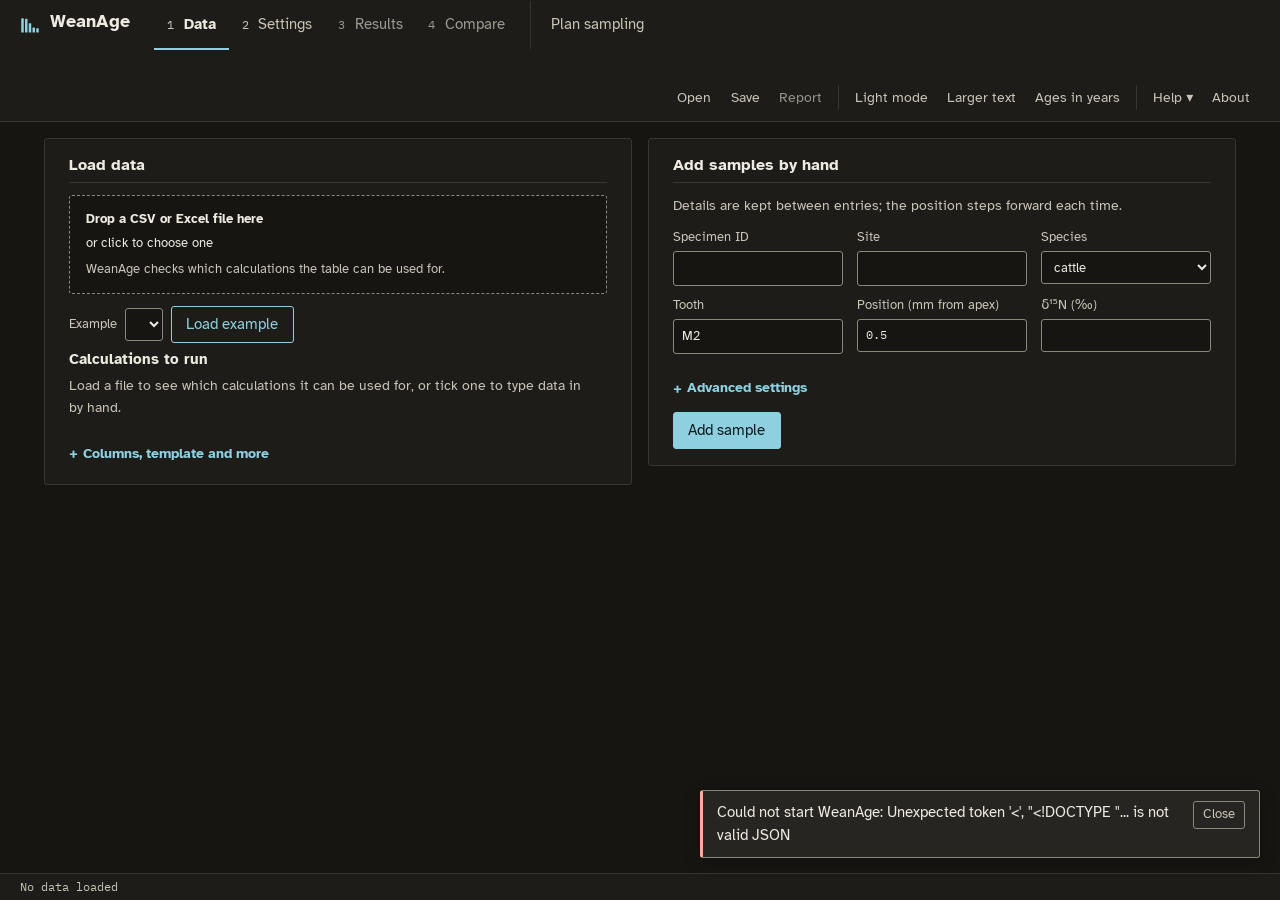
==== commit 6deb628b: "Data tab: drop a file, then choose the calculations to run WeanAge checks which calculations a table" ====
--- a/src/weanage/web/index.html
+++ b/src/weanage/web/index.html
@@ -68,44 +68,29 @@
   </div>
 
   <main id="main" tabindex="-1">
+    <nav id="calc-tabs" class="calc-tabs" aria-label="Calculation shown" hidden></nav>
     <!-- 1. data -->
     <section id="view-data" class="view active" aria-labelledby="h-data">
       <h2 id="h-data" class="sr-only">Data</h2>
       <div class="grid-2">
         <div class="column">
           <article class="card">
-            <h2>Load isotope data</h2>
-            <fieldset class="calc-choice">
-              <legend>Calculation</legend>
-              <label class="calc-option"><input type="radio" name="calc" value="tooth" checked>
-                <span><strong>Tooth calculation</strong>
-                  <small>Slices along a tooth: one animal's own weaning curve.</small></span></label>
-              <label class="calc-option"><input type="radio" name="calc" value="bone">
-                <span><strong>Bone calculation</strong>
-                  <small>Bone from many young animals that died at different ages, after WARN.</small></span></label>
-              <label class="calc-option"><input type="radio" name="calc" value="enamel">
-                <span><strong>Enamel: season and rumen</strong>
-                  <small>δ¹⁸O, δ¹³C and ⁸⁷Sr/⁸⁶Sr along a cattle molar: season of birth, rumen development, diet and moves.</small></span></label>
-              <label class="calc-option"><input type="radio" name="calc" value="killoff">
-                <span><strong>Kill-off profiles</strong>
-                  <small>Aged mandibles: at what ages a herd's animals were killed, after Payne (1973).</small></span></label>
-              <label class="calc-option"><input type="radio" name="calc" value="mixing">
-                <span><strong>Diet mixing</strong>
-                  <small>Bone collagen δ¹³C, δ¹⁵N (and δ³⁴S): the share of each food group in the diet.</small></span></label>
-            </fieldset>
+            <h2>Load data</h2>
             <label id="dropzone" class="dropzone">
               <input id="csv-input" type="file" accept=".csv,.tsv,.txt,.xlsx,.xlsm,.xls" hidden>
               <strong>Drop a CSV or Excel file here</strong> or click to choose one
-              <small data-mode="tooth">One row per dentine slice.</small>
-              <small data-mode="bone" hidden>One row per animal.</small>
-              <small data-mode="enamel" hidden>One row per enamel sample.</small>
-              <small data-mode="killoff" hidden>One row per mandible.</small>
-              <small data-mode="mixing" hidden>One row per collagen sample.</small>
+              <small>WeanAge checks which calculations the table can be used for.</small>
             </label>
             <div class="row gap wrap">
               <label class="inline">Example <select id="example-choice"></select></label>
               <button id="btn-example" class="secondary">Load example</button>
             </div>
+            <p id="file-status" class="file-status" role="status" aria-live="polite" hidden></p>
+            <fieldset class="calc-choice">
+              <legend>Calculations to run <span data-helpslot="calcs"></span></legend>
+              <p id="calc-hint" class="hint">Load a file to see which calculations it can be used for, or tick one to type data in by hand.</p>
+              <div id="calc-list" class="calc-list"></div>
+            </fieldset>
             <p id="data-ready" class="data-ready" hidden><span id="data-ready-text"></span>
               <button id="btn-next-settings" type="button">Next: settings</button></p>
             <details class="advanced">
@@ -171,6 +156,19 @@
                 </ol>
                 <p class="hint">The food values and offsets are placeholders until measured locally.</p>
               </div>
+              <p class="hint" data-mode="dental" hidden>Required columns: <code>specimen_id, site, species, tooth, stage</code>.
+                One row per tooth; <code>specimen_id</code> is the individual. Teeth: di1, di2, dc, dm1, dm2, I1, I2, C, PM1 (P3),
+                PM2 (P4), M1, M2, M3. Stages (Moorrees et al. 1963): Ci, Cco, Coc, Cr1/2, Cr3/4, Crc, Ri, R1/4, R1/2, R3/4, Rc,
+                A1/2, Ac, or 1–13.</p>
+              <p class="hint" data-mode="leh" hidden>Required columns: <code>specimen_id, site, species, tooth, defect_mm,
+                crown_height_mm</code>: the defect's height above the cemento-enamel junction and the unworn crown height (mm).
+                Use the same <code>specimen_id</code> as in the tooth calculation to set defects against weaning.</p>
+              <p class="hint" data-mode="lifetable" hidden>Required columns: <code>specimen_id, site, species, age_min_years</code>;
+                <code>age_max_years</code> (blank for an open-ended adult age such as 50+). Months work too
+                (<code>age_min_months</code>, <code>age_max_months</code>).</p>
+              <p class="hint" data-mode="mobility" hidden>Required columns: <code>specimen_id, site, species</code> and
+                <code>d18O</code> and/or <code>sr87_86</code>. <code>d18O_material</code> is carbonate (‰ VPDB, the default) or
+                phosphate (‰ VSMOW). Mark local fauna or plants measured for strontium with <code>role</code> = baseline.</p>
               <p class="hint" data-mode="tooth">Required columns: <code>specimen_id, site, species, tooth, position_mm, d15N</code>
                   <span data-helpslot="position"></span>. Optional: <code>individual_id</code> (several teeth from one animal),
                   <code>position_reference</code> + <code>crown_height_mm</code> (if measured from the cervix).</p>
@@ -292,6 +290,22 @@
             <h2>Samples <span id="mixing-count" class="muted"></span></h2>
             <div class="table-wrap tall"><table id="mixing-sample-table"></table></div>
           </article>
+          <article class="card" id="dental-card" data-mode="dental" hidden>
+            <h2>Teeth scored <span id="dental-count" class="muted"></span></h2>
+            <div class="table-wrap tall"><table id="dental-table"></table></div>
+          </article>
+          <article class="card" id="leh-card" data-mode="leh" hidden>
+            <h2>Defects <span id="leh-count" class="muted"></span></h2>
+            <div class="table-wrap tall"><table id="leh-table"></table></div>
+          </article>
+          <article class="card" id="lifetable-card" data-mode="lifetable" hidden>
+            <h2>Groups <span id="lifetable-count" class="muted"></span></h2>
+            <div class="table-wrap"><table id="lifetable-group-table"></table></div>
+          </article>
+          <article class="card" id="mobility-card" data-mode="mobility" hidden>
+            <h2>Sites <span id="mobility-count" class="muted"></span></h2>
+            <div class="table-wrap"><table id="mobility-site-table"></table></div>
+          </article>
           <article class="card" id="specimens-card" hidden>
             <h2>Specimens <span id="sample-count" class="muted"></span></h2>
             <div class="table-wrap"><table id="specimen-table"></table></div>
@@ -389,6 +403,24 @@
                 <div id="baseline-list" class="baseline-list"></div>
                 <label class="check"><input id="opt-constrain" type="checkbox">
                   Constrain the adult plateau to baseline ± 2 SD</label>
+                <h3>Breast-milk share <span data-helpslot="milk_share"></span></h3>
+                <p class="hint">Uses the baseline above. Blank δ¹⁵N enrichment: the species' value from the bone calculation's priors.</p>
+                <div class="form-grid">
+                  <label>Nursing enrichment δ¹⁵N (‰)<input id="opt-enrich-n" type="number" min="0" max="6" step="0.1"></label>
+                  <label>SD (‰)<input id="opt-enrich-n-sd" type="number" min="0.05" max="3" step="0.1"></label>
+                  <label>Nursing enrichment δ¹³C (‰)<input id="opt-enrich-c" type="number" min="-1" max="3" step="0.1"></label>
+                  <label>SD (‰)<input id="opt-enrich-c-sd" type="number" min="0.05" max="2" step="0.1"></label>
+                </div>
+                <fieldset class="weaning-food">
+                  <legend>Another weaning food (optional; needs δ¹³C)</legend>
+                  <div class="form-grid">
+                    <label>Name<input id="food-name" type="text" placeholder="e.g. animal milk"></label>
+                    <label>Collagen δ¹⁵N on it alone (‰)<input id="food-d15N" type="number" step="0.1"></label>
+                    <label>SD (‰)<input id="food-d15N-sd" type="number" min="0.05" step="0.1" placeholder="0.5"></label>
+                    <label>Collagen δ¹³C on it alone (‰)<input id="food-d13C" type="number" step="0.1"></label>
+                    <label>SD (‰)<input id="food-d13C-sd" type="number" min="0.05" step="0.1" placeholder="0.5"></label>
+                  </div>
+                </fieldset>
               </div>
             </div>
           </details>
@@ -634,6 +666,11 @@
               </div>
             </details>
           </article>
+          <article class="card" id="milk-card">
+            <h2>Breast-milk share <span data-helpslot="milk_share"></span></h2>
+            <div id="milk-summary"></div>
+            <div id="milk-chart" class="chart-box"></div>
+          </article>
         </div>
       </div>
     </section>
@@ -754,6 +791,106 @@
       </div>
     </section>
 
+    <!-- 2. settings (dental age) -->
+    <section id="view-dental-settings" class="view" aria-labelledby="h-dental-settings">
+      <h2 id="h-dental-settings" class="sr-only">Dental age settings</h2>
+      <div class="grid-3">
+        <article class="card" data-tbd="dental:stages">
+          <h2>Formation ages <span data-helpslot="dental"></span></h2>
+          <p class="hint">The ages at which each tooth reaches each stage are in <code>data/dental_stages.json</code>. The bundled
+            values are rounded placeholders: replace them with a published standard before using the ages.</p>
+        </article>
+        <article class="card">
+          <h2>Ranges and checks</h2>
+          <div class="form-grid">
+            <label>Range passed on: estimate ± this many SD<input id="dental-interval_z" type="number" min="0.5" max="4" step="0.01"></label>
+            <label>Flag a tooth this many SD away<input id="dental-discordance_z" type="number" min="0.5" max="5" step="0.1"></label>
+          </div>
+        </article>
+      </div>
+      <div class="run-bar">
+        <div id="dental-progress" class="progress-wrap" hidden></div>
+        <button id="btn-dental-run" class="primary">Estimate ages</button>
+      </div>
+    </section>
+
+    <!-- 2. settings (enamel hypoplasia) -->
+    <section id="view-leh-settings" class="view" aria-labelledby="h-leh-settings">
+      <h2 id="h-leh-settings" class="sr-only">Enamel hypoplasia settings</h2>
+      <div class="grid-3">
+        <article class="card" data-tbd="dental:stages">
+          <h2>Crown formation <span data-helpslot="leh"></span></h2>
+          <p class="hint">Crown initiation and completion ages come from <code>data/dental_stages.json</code> (placeholders).
+            Defects are set against weaning when the tooth calculation has results for the same specimen IDs.</p>
+        </article>
+        <article class="card">
+          <h2>Uncertainty</h2>
+          <div class="form-grid">
+            <label>Height measurement SD (mm)<input id="leh-measurement_sd_mm" type="number" min="0" max="3" step="0.05"></label>
+            <label>Random draws<input id="leh-draws" type="number" min="100" max="20000" step="100"></label>
+          </div>
+        </article>
+      </div>
+      <div class="run-bar">
+        <div id="leh-progress" class="progress-wrap" hidden></div>
+        <button id="btn-leh-run" class="primary">Date the defects</button>
+      </div>
+    </section>
+
+    <!-- 2. settings (life tables) -->
+    <section id="view-lifetable-settings" class="view" aria-labelledby="h-lifetable-settings">
+      <h2 id="h-lifetable-settings" class="sr-only">Life table settings</h2>
+      <div class="grid-3">
+        <article class="card">
+          <h2>Age classes <span data-helpslot="lifetable"></span></h2>
+          <label>Class boundaries (years)<input id="lifetable-class_bounds_years" type="text" inputmode="decimal" aria-describedby="lifetable-bounds-hint"></label>
+          <p id="lifetable-bounds-hint" class="hint">Single years up to 5 show deaths around weaning. An open-ended adult age
+            (e.g. 50+) is spread up to the last boundary.</p>
+          <label class="check"><input id="lifetable-siler" type="checkbox"> Also fit a Siler hazard model <span data-helpslot="siler"></span></label>
+        </article>
+        <article class="card">
+          <h2>Uncertainty</h2>
+          <div class="form-grid">
+            <label>Resamples for the 95% intervals<input id="lifetable-bootstrap_draws" type="number" min="0" max="10000" step="100"></label>
+            <label>Permutations for comparing groups<input id="lifetable-permutations" type="number" min="0" max="10000" step="100"></label>
+          </div>
+        </article>
+      </div>
+      <div class="run-bar">
+        <div id="lifetable-progress" class="progress-wrap" hidden></div>
+        <button id="btn-lifetable-run" class="primary">Build life tables</button>
+      </div>
+    </section>
+
+    <!-- 2. settings (mobility) -->
+    <section id="view-mobility-settings" class="view" aria-labelledby="h-mobility-settings">
+      <h2 id="h-mobility-settings" class="sr-only">Mobility settings</h2>
+      <div class="grid-3">
+        <article class="card">
+          <h2>Oxygen <span data-helpslot="drinking_water"></span></h2>
+          <div class="form-grid">
+            <label>SD of a drinking-water value (‰)<input id="mobility-drinking_water_sd" type="number" min="0" max="5" step="0.1"></label>
+            <label>Local drinking water, from (‰)<input id="mobility-local_d18O_dw_min" type="number" step="0.1"></label>
+            <label>to (‰)<input id="mobility-local_d18O_dw_max" type="number" step="0.1"></label>
+          </div>
+        </article>
+        <article class="card">
+          <h2>Strontium <span data-helpslot="local_sr"></span></h2>
+          <div class="form-grid">
+            <label>Local ⁸⁷Sr/⁸⁶Sr, from<input id="mobility-local_sr_min" type="number" min="0.69" max="0.75" step="0.0001"></label>
+            <label>to<input id="mobility-local_sr_max" type="number" min="0.69" max="0.75" step="0.0001"></label>
+            <label>Baseline mean ± this many SD<input id="mobility-baseline_sd_multiplier" type="number" min="0.5" max="4" step="0.5"></label>
+          </div>
+          <p class="hint">Leave the range empty to use the baseline samples (role = baseline), or, without them, the spread of
+            the people themselves.</p>
+        </article>
+      </div>
+      <div class="run-bar">
+        <div id="mobility-progress" class="progress-wrap" hidden></div>
+        <button id="btn-mobility-run" class="primary">Check for incomers</button>
+      </div>
+    </section>
+
     <!-- 3. results (enamel) -->
     <section id="view-enamel-results" class="view" aria-labelledby="h-enamel-results">
       <h2 id="h-enamel-results" class="sr-only">Enamel results</h2>
@@ -862,6 +999,107 @@
       </article>
     </section>
 
+    <!-- 3. results (dental age) -->
+    <section id="view-dental-results" class="view" aria-labelledby="h-dental-results">
+      <h2 id="h-dental-results" class="sr-only">Dental age results</h2>
+      <article class="card">
+        <div class="row between wrap">
+          <h2>Age at death <span data-helpslot="dental"></span></h2>
+          <span class="row gap export-links">
+            <span class="muted small">Export:</span>
+            <button id="btn-dental-csv" class="link" type="button">ages (CSV)</button>
+          </span>
+        </div>
+        <p id="dental-placeholder" class="warn-text small">The tooth formation ages are placeholders: these ages show how the method works.</p>
+        <div id="dental-chart" class="chart-box"></div>
+        <div class="row gap wrap">
+          <button id="btn-dental-to-bone" class="secondary tiny" type="button">Use as ages at death in the bone calculation</button>
+          <button id="btn-dental-to-life" class="secondary tiny" type="button">Use as ages at death in the life tables</button>
+        </div>
+        <div class="table-wrap tall"><table id="dental-results"></table></div>
+        <details class="advanced" id="dental-warnings-box">
+          <summary id="dental-warnings-summary">Warnings</summary>
+          <div class="advanced-body"><ul id="dental-warnings" class="issues"></ul></div>
+        </details>
+      </article>
+    </section>
+
+    <!-- 3. results (enamel hypoplasia) -->
+    <section id="view-leh-results" class="view" aria-labelledby="h-leh-results">
+      <h2 id="h-leh-results" class="sr-only">Enamel hypoplasia results</h2>
+      <article class="card">
+        <div class="row between wrap">
+          <h2>When the defects formed <span data-helpslot="leh"></span></h2>
+          <span class="row gap export-links">
+            <span class="muted small">Export:</span>
+            <button id="btn-leh-csv" class="link" type="button">defect ages (CSV)</button>
+          </span>
+        </div>
+        <p id="leh-placeholder" class="warn-text small">The crown formation ages are placeholders: these ages show how the method works.</p>
+        <div id="leh-summary" class="summary" aria-live="polite"></div>
+        <div id="leh-chart" class="chart-box"></div>
+        <div class="table-wrap tall"><table id="leh-results"></table></div>
+        <details class="advanced" id="leh-warnings-box">
+          <summary id="leh-warnings-summary">Warnings</summary>
+          <div class="advanced-body"><ul id="leh-warnings" class="issues"></ul></div>
+        </details>
+      </article>
+    </section>
+
+    <!-- 3. results (life tables) -->
+    <section id="view-lifetable-results" class="view" aria-labelledby="h-lifetable-results">
+      <h2 id="h-lifetable-results" class="sr-only">Life table results</h2>
+      <article class="card">
+        <div class="row between wrap">
+          <h2>Survivorship <span data-helpslot="lifetable"></span></h2>
+          <span class="row gap export-links">
+            <span class="muted small">Export:</span>
+            <button id="btn-lifetable-csv" class="link" type="button">life tables (CSV)</button>
+          </span>
+        </div>
+        <div id="lifetable-chart" class="chart-box"></div>
+        <div class="table-wrap"><table id="lifetable-summary"></table></div>
+        <details class="advanced" id="lifetable-warnings-box">
+          <summary id="lifetable-warnings-summary">Warnings</summary>
+          <div class="advanced-body"><ul id="lifetable-warnings" class="issues"></ul></div>
+        </details>
+      </article>
+      <article class="card">
+        <h2>Life tables</h2>
+        <div id="lifetable-tables"></div>
+      </article>
+      <article class="card" id="lifetable-compare-card">
+        <h2>Comparing groups</h2>
+        <div class="table-wrap"><table id="lifetable-compare"></table></div>
+      </article>
+    </section>
+
+    <!-- 3. results (mobility) -->
+    <section id="view-mobility-results" class="view" aria-labelledby="h-mobility-results">
+      <h2 id="h-mobility-results" class="sr-only">Mobility results</h2>
+      <article class="card">
+        <div class="row between wrap">
+          <h2>Local or not <span data-helpslot="drinking_water"></span></h2>
+          <span class="row gap export-links">
+            <span class="muted small">Export:</span>
+            <button id="btn-mobility-csv" class="link" type="button">samples (CSV)</button>
+          </span>
+        </div>
+        <div id="mobility-chart" class="chart-box"></div>
+        <p class="hint">Dashed box: the local range. A value is non-local only if it lies outside the range even allowing for the
+          drinking-water SD. Outside the range means "not from here", not where from.</p>
+        <div class="table-wrap"><table id="mobility-sites"></table></div>
+        <details class="advanced" id="mobility-warnings-box">
+          <summary id="mobility-warnings-summary">Warnings</summary>
+          <div class="advanced-body"><ul id="mobility-warnings" class="issues"></ul></div>
+        </details>
+      </article>
+      <article class="card">
+        <h2>Each sample</h2>
+        <div class="table-wrap tall"><table id="mobility-results"></table></div>
+      </article>
+    </section>
+
     <!-- 4. compare -->
     <section id="view-compare" class="view" aria-labelledby="h-compare">
       <h2 id="h-compare" class="sr-only">Compare</h2>
@@ -874,6 +1112,7 @@
               <label class="check"><input type="checkbox" name="group" value="site" checked> Site</label>
               <label class="check"><input type="checkbox" name="group" value="species" checked> Species</label>
               <label class="check"><input type="checkbox" name="group" value="period"> Period</label>
+              <span id="group-extra" class="contents"></span>
             </fieldset>
             <label>Milestone
               <select id="cmp-milestone">
--- a/src/weanage/web/styles.css
+++ b/src/weanage/web/styles.css
@@ -227,8 +227,18 @@
 .legend .line.dotted { border-top-style: dotted; }
 .legend .line.dashed { border-top: 2px dashed var(--text); }
 .contents { display: contents; }
-.calc-choice { display: grid; grid-template-columns: repeat(auto-fit, minmax(14rem, 1fr)); gap: .6rem; border: 0; padding: 0; margin: 0 0 .7rem; }
-.calc-choice legend { font-weight: 700; margin-bottom: .4rem; padding: 0; }
+.calc-choice { border: 0; padding: 0; margin: .3rem 0 .7rem; min-width: 0; }
+.calc-choice legend { font-weight: 700; margin-bottom: .2rem; padding: 0; }
+.calc-list { display: grid; grid-template-columns: repeat(auto-fit, minmax(14rem, 1fr)); gap: .5rem; }
+.calc-group { grid-column: 1 / -1; margin: .5rem 0 0; font-size: .8rem; font-weight: 700; letter-spacing: .04em; text-transform: uppercase; color: var(--muted); }
+.calc-status { margin-top: .2rem; }
+.calc-status.ok { color: var(--ok); font-weight: 600; }
+.calc-option.unusable { border-style: dashed; cursor: default; }
+.calc-option.unusable strong { color: var(--muted); }
+.file-status { margin: .2rem 0 .6rem; font-weight: 600; }
+.calc-tabs { display: flex; flex-wrap: wrap; gap: .4rem; align-items: center; margin: 0 0 .8rem; }
+.calc-tabs button { min-height: 32px; }
+.calc-tabs button[aria-pressed="true"] { background: var(--accent); color: var(--accent-ink); font-weight: 700; }
 .calc-option { display: flex; flex-direction: row; gap: .6rem; align-items: flex-start; padding: .5rem .75rem; border: 1px solid var(--border); border-radius: var(--radius); cursor: pointer; }
 .calc-option input { margin-top: .2rem; }
 .calc-option strong { color: var(--text); font-size: .95rem; }
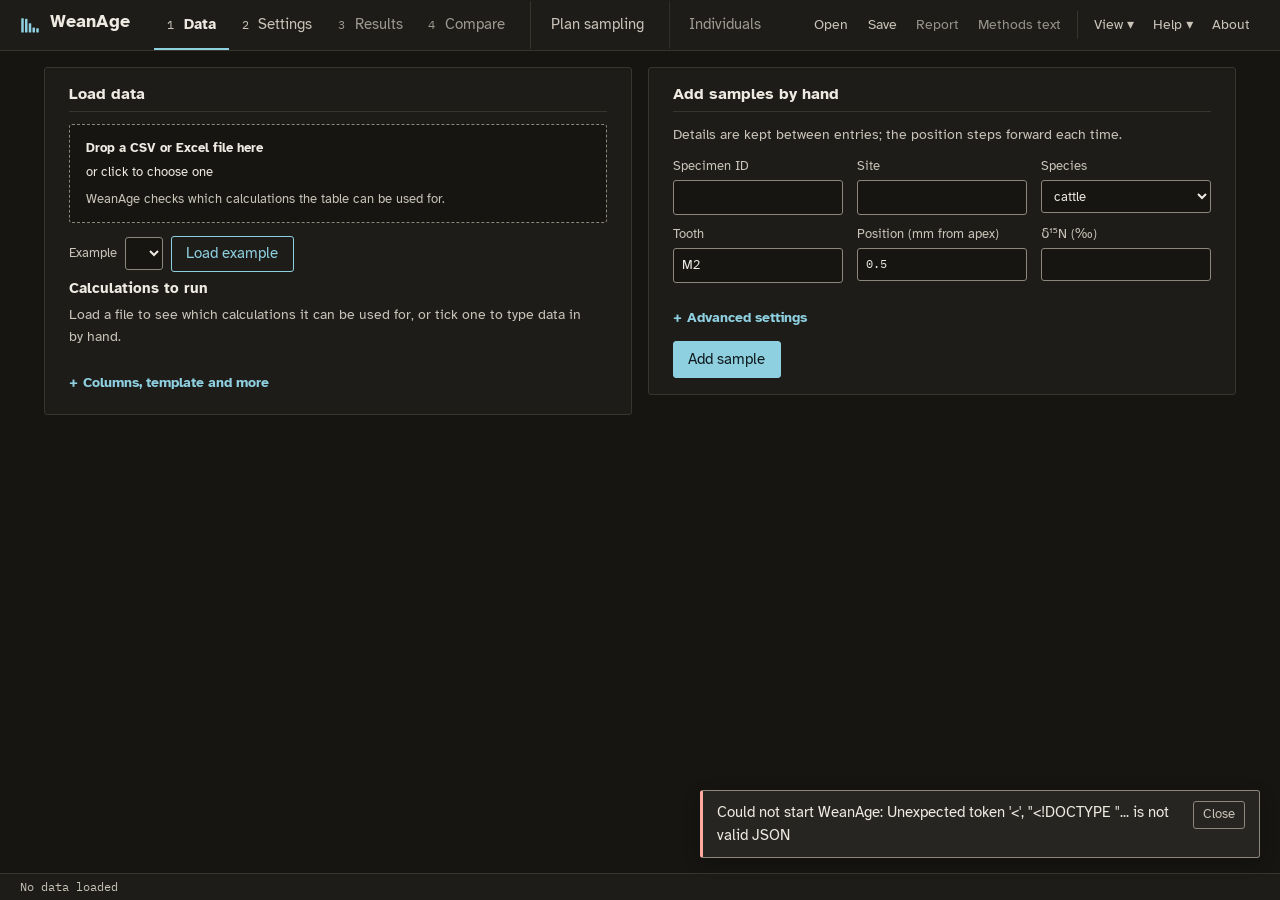
==== commit b2010b39: "Add the Individuals page and an auto-written methods paragraph * Individuals: every record with the " ====
--- a/src/weanage/web/index.html
+++ b/src/weanage/web/index.html
@@ -29,16 +29,22 @@
       <button class="step" data-view="results" disabled><span aria-hidden="true">3</span> Results</button>
       <button class="step" data-view="compare" disabled><span aria-hidden="true">4</span> Compare</button>
       <button class="step aside" data-view="plan">Plan sampling</button>
+      <button class="step aside" data-view="individuals" disabled>Individuals</button>
     </nav>
     <div class="actions">
       <label class="button ghost" title="Open a saved project file">Open<input id="project-input" type="file" accept=".json,.weanage" hidden></label>
       <button id="btn-save" class="ghost" title="Save data, settings and results to a file">Save</button>
       <button id="btn-report" class="ghost" disabled title="Download a reproducible HTML report">Report</button>
+      <button id="btn-methods" class="ghost" disabled title="A methods paragraph, with references, for the calculations run">Methods text</button>
       <span class="divider" aria-hidden="true"></span>
-      <button id="btn-theme" class="ghost" aria-pressed="false">Light mode</button>
-      <button id="btn-text" class="ghost" aria-pressed="false">Larger text</button>
-      <button id="btn-units" class="ghost" aria-pressed="false" title="Show results in months or in years">Ages in years</button>
-      <span class="divider" aria-hidden="true"></span>
+      <div class="menu-wrap">
+        <button id="btn-view" class="ghost" aria-haspopup="true" aria-expanded="false" aria-controls="view-menu">View <span aria-hidden="true">▾</span></button>
+        <ul id="view-menu" class="menu" hidden>
+          <li><button type="button" id="btn-theme" aria-pressed="false">Light mode</button></li>
+          <li><button type="button" id="btn-text" aria-pressed="false">Larger text</button></li>
+          <li><button type="button" id="btn-units" aria-pressed="false" title="Show results in months or in years">Ages in years</button></li>
+        </ul>
+      </div>
       <div class="menu-wrap">
         <button id="btn-help" class="ghost" aria-haspopup="true" aria-expanded="false" aria-controls="help-menu">Help <span aria-hidden="true">▾</span></button>
         <ul id="help-menu" class="menu" hidden>
@@ -131,8 +137,9 @@
                 <p class="hint">After Balasse et al. (2012), Towers et al. (2014) and Bentley (2006); see the user guide for the sources.</p>
               </div>
               <p class="hint" data-mode="killoff" hidden>Required columns: <code>specimen_id, site, species</code>, and either
-                <code>payne_stage</code> (A–I, or a range such as <code>D/E</code>; sheep and goats) or
-                <code>age_min_months</code> and <code>age_max_months</code> (any species).</p>
+                <code>payne_stage</code> (A–I, or a range such as <code>D/E</code>; sheep and goats), <code>wear_stage</code>
+                (another system, with its stage ages in Settings), or <code>age_min_months</code> and
+                <code>age_max_months</code> (any species).</p>
               <div data-mode="killoff" hidden>
                 <h3>How kill-off profiles work</h3>
                 <ol class="steps-list">
@@ -732,7 +739,14 @@
           <label>Class boundaries (months)<input id="killoff-class_bounds_months" type="text" inputmode="decimal"
             aria-describedby="killoff-bounds-hint"></label>
           <p id="killoff-bounds-hint" class="hint">The default boundaries are Payne's (1973) stages A–I. Other boundaries
-            (e.g. for cattle) need mandibles given as age ranges.</p>
+            (e.g. for cattle) need mandibles given as age ranges or in another wear-stage system.</p>
+        </article>
+        <article class="card">
+          <h2>Another wear-stage system <span data-helpslot="wear_stages"></span></h2>
+          <label>Stage ages (one per line: stage: from–to months)
+            <textarea id="killoff-stage-table" rows="6" spellcheck="false" placeholder="e.g. B: 1-8"></textarea></label>
+          <label>Source of these ages<input id="killoff-stage_source" type="text" placeholder="publication"></label>
+          <p class="hint">For mandibles given as <code>wear_stage</code>. Enter the ages from the publication you follow.</p>
         </article>
         <article class="card">
           <h2>Uncertainty</h2>
@@ -755,11 +769,14 @@
         <h2>Food groups <span data-helpslot="mixing"></span></h2>
         <p class="hint">Mean and SD (‰) of each food group's protein as eaten, from plants and animals of the same site and
           period. Leave δ³⁴S empty to use δ¹³C and δ¹⁵N only. Two to six groups; with more groups than isotopes + 1 the shares
-          stay uncertain.</p>
+          stay uncertain. Fill in % C, % N (and % S) for every food to mix each isotope by the element each food supplies;
+          leave them empty to mix by food share.</p>
         <div class="table-wrap">
           <table id="mixing-sources" class="edit-table">
             <thead><tr><th scope="col">Name</th><th scope="col">δ¹³C</th><th scope="col">SD</th><th scope="col">δ¹⁵N</th>
-              <th scope="col">SD</th><th scope="col">δ³⁴S</th><th scope="col">SD</th><th scope="col"><span class="sr-only">Remove</span></th></tr></thead>
+              <th scope="col">SD</th><th scope="col">δ³⁴S</th><th scope="col">SD</th>
+              <th scope="col">% C <span data-helpslot="concentration"></span></th><th scope="col">% N</th><th scope="col">% S</th>
+              <th scope="col">Prior weight <span data-helpslot="mix_prior"></span></th><th scope="col"><span class="sr-only">Remove</span></th></tr></thead>
             <tbody></tbody>
           </table>
         </div>
@@ -801,8 +818,12 @@
             values are rounded placeholders: replace them with a published standard before using the ages.</p>
         </article>
         <article class="card">
-          <h2>Ranges and checks</h2>
+          <h2>Method and ranges</h2>
           <div class="form-grid">
+            <label>Method <span data-helpslot="transition"></span>
+              <select id="dental-method"><option value="transition">Transition analysis</option><option value="midpoint">Stage midpoints</option></select></label>
+            <label>A child's teeth are
+              <select id="dental-teeth"><option value="independent">independent given age</option><option value="dependent">one tooth's worth of evidence</option></select></label>
             <label>Range passed on: estimate ± this many SD<input id="dental-interval_z" type="number" min="0.5" max="4" step="0.01"></label>
             <label>Flag a tooth this many SD away<input id="dental-discordance_z" type="number" min="0.5" max="5" step="0.1"></label>
           </div>
@@ -847,6 +868,12 @@
           <p id="lifetable-bounds-hint" class="hint">Single years up to 5 show deaths around weaning. An open-ended adult age
             (e.g. 50+) is spread up to the last boundary.</p>
           <label class="check"><input id="lifetable-siler" type="checkbox"> Also fit a Siler hazard model <span data-helpslot="siler"></span></label>
+          <label>Group by site and<select id="lifetable-group"><option value="period">period</option><option value="sex">sex</option><option value="">nothing else</option></select></label>
+        </article>
+        <article class="card">
+          <h2>Missing infants <span data-helpslot="infant_correction"></span></h2>
+          <label>Expected share of deaths under 1 year<input id="lifetable-expected_infant_share" type="number" min="0.01" max="0.79" step="0.01" placeholder="no correction"></label>
+          <p class="hint">From a comparable population or a model life table. Leave empty for no correction.</p>
         </article>
         <article class="card">
           <h2>Uncertainty</h2>
@@ -885,6 +912,22 @@
             the people themselves.</p>
         </article>
       </div>
+      <article class="card">
+        <h2>Possible origins <span data-helpslot="origins"></span></h2>
+        <p class="hint">Places a non-local person may have come from, with their expected ⁸⁷Sr/⁸⁶Sr and drinking-water δ¹⁸O
+          (mean and SD), e.g. from an isoscape or published local baselines.</p>
+        <div class="table-wrap">
+          <table id="mobility-regions" class="edit-table">
+            <thead><tr><th scope="col">Place</th><th scope="col">⁸⁷Sr/⁸⁶Sr</th><th scope="col">SD</th>
+              <th scope="col">Drinking water δ¹⁸O</th><th scope="col">SD</th><th scope="col"><span class="sr-only">Remove</span></th></tr></thead>
+            <tbody></tbody>
+          </table>
+        </div>
+        <div class="row gap wrap">
+          <button id="btn-mobility-add-region" class="secondary" type="button">Add a place</button>
+          <label class="check"><input id="mobility-origins_from_sites" type="checkbox"> Also use the other sites in the table</label>
+        </div>
+      </article>
       <div class="run-bar">
         <div id="mobility-progress" class="progress-wrap" hidden></div>
         <button id="btn-mobility-run" class="primary">Check for incomers</button>
@@ -1098,6 +1141,27 @@
         <h2>Each sample</h2>
         <div class="table-wrap tall"><table id="mobility-results"></table></div>
       </article>
+    </section>
+
+    <!-- individuals: everything about one specimen ID -->
+    <section id="view-individuals" class="view" aria-labelledby="h-individuals">
+      <h2 id="h-individuals" class="sr-only">Individuals</h2>
+      <div class="results-layout">
+        <section class="card specimen-list" aria-labelledby="h-individual-list">
+          <h2 id="h-individual-list">Individuals <span id="individual-count" class="muted small"></span></h2>
+          <label class="small">Find<input id="individual-filter" type="search" placeholder="ID"></label>
+          <ul id="individual-list" role="listbox" aria-label="Choose an individual"></ul>
+        </section>
+        <article class="card" id="individual-main">
+          <h2 id="individual-title"></h2>
+          <p id="individual-meta" class="muted small"></p>
+          <div id="individual-chart" class="chart-box"></div>
+          <p class="hint">Bars are age ranges (weaning, stress episodes, ages at death); dots are single ages. Records are matched
+            by specimen ID across the calculations, so use the same IDs in every table.</p>
+          <h3>What each calculation found <span data-helpslot="individuals"></span></h3>
+          <dl id="individual-findings" class="terms"></dl>
+        </article>
+      </div>
     </section>
 
     <!-- 4. compare -->
@@ -1309,6 +1373,22 @@
 
 
   <!-- About: citation, licences and acknowledgements. -->
+  <dialog id="methods-dialog" class="dialog wide" aria-labelledby="methods-title">
+    <form method="dialog" class="dialog-head">
+      <h2 id="methods-title">Methods text</h2>
+      <button class="ghost tiny" value="close">Close</button>
+    </form>
+    <p class="hint">Written from the settings of every calculation you have run. Check it, adapt it to your study, and
+      give the version of WeanAge you used.</p>
+    <p id="methods-placeholders" class="warn-text small">Some values used are still placeholders (listed at the end of the
+      text): replace them, or report them, before publishing.</p>
+    <div id="methods-body" class="methods-body"></div>
+    <div class="row gap wrap">
+      <button id="btn-methods-copy" class="secondary tiny" type="button">Copy</button>
+      <button id="btn-methods-download" class="secondary tiny" type="button">Download (.md)</button>
+    </div>
+  </dialog>
+
   <dialog id="about-dialog" class="dialog" aria-labelledby="about-title">
     <form method="dialog" class="dialog-head">
       <svg class="logo-mark" viewBox="0 0 32 32" aria-hidden="true"><g fill="currentColor"><rect x="2" y="5" width="4" height="23" rx="1"/><rect x="8" y="6" width="4" height="22" rx="1"/><rect x="14" y="13" width="4" height="15" rx="1"/><rect x="20" y="20" width="4" height="8" rx="1"/><rect x="26" y="21" width="4" height="7" rx="1"/></g></svg>
--- a/src/weanage/web/styles.css
+++ b/src/weanage/web/styles.css
@@ -372,3 +372,8 @@
 .edit-table td { padding: 4px; }
 .edit-table input { width: 100%; min-width: 5.5rem; }
 .edit-table input[type="text"] { min-width: 10rem; }
+
+/* Methods text */
+.methods-body { max-height: 55vh; overflow-y: auto; border: 1px solid var(--rule); border-radius: var(--radius); padding: .4rem .9rem; margin: .5rem 0 .8rem; }
+.refs-list { padding-left: 1.1rem; font-size: .88rem; }
+.refs-list li { margin-bottom: .25rem; }
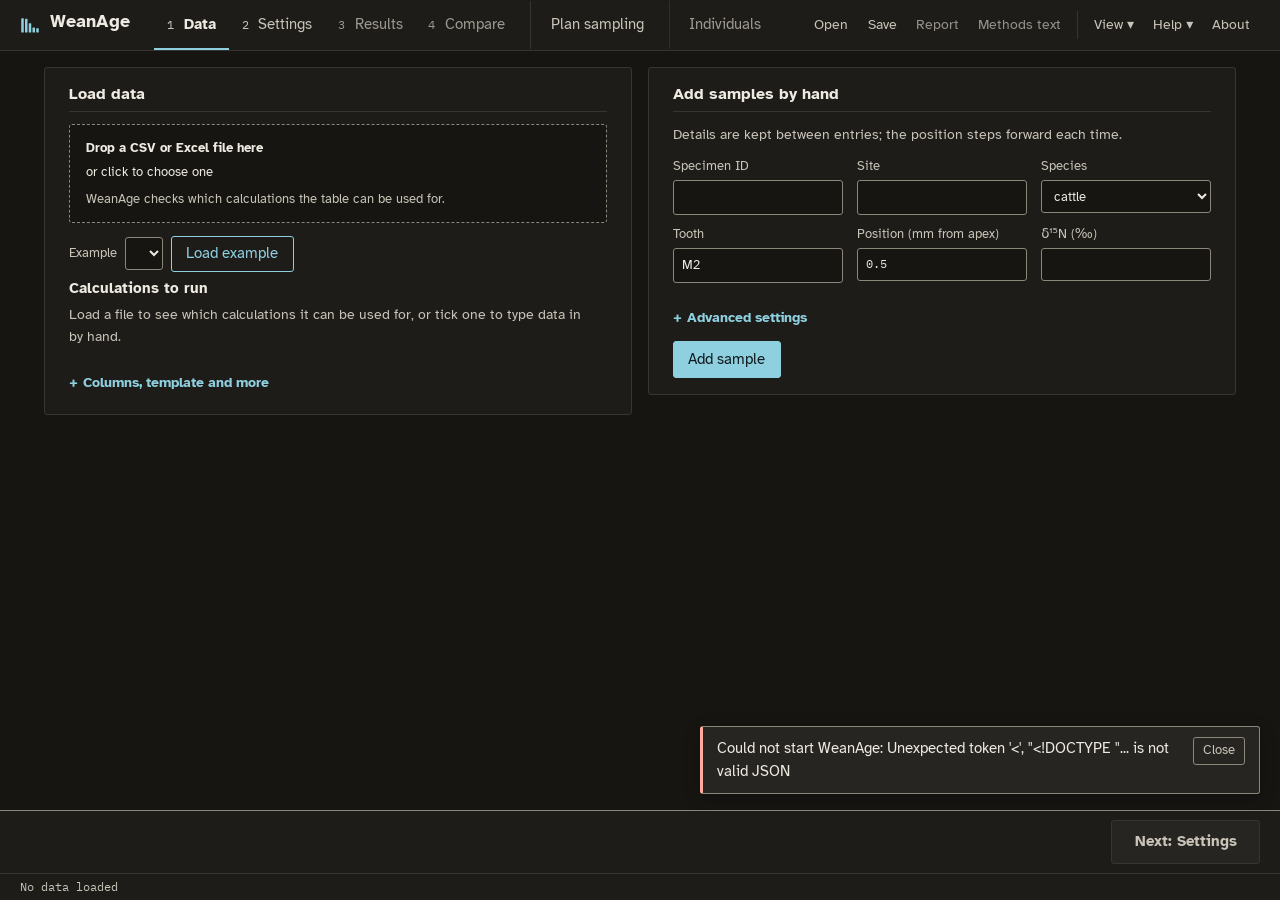
==== commit e89f7254: "Bottom bar with Back and a Next button named after the next tab Next sits in the bottom right corner" ====
--- a/src/weanage/web/index.html
+++ b/src/weanage/web/index.html
@@ -97,8 +97,7 @@
               <p id="calc-hint" class="hint">Load a file to see which calculations it can be used for, or tick one to type data in by hand.</p>
               <div id="calc-list" class="calc-list"></div>
             </fieldset>
-            <p id="data-ready" class="data-ready" hidden><span id="data-ready-text"></span>
-              <button id="btn-next-settings" type="button">Next: settings</button></p>
+            <p id="data-ready" class="data-ready" hidden><span id="data-ready-text"></span></p>
             <details class="advanced">
               <summary>Columns, template and more</summary>
               <div class="advanced-body">
@@ -465,7 +464,7 @@
       <div class="run-bar">
         <div id="run-progress" class="progress-wrap" hidden></div>
         <span id="run-msg" class="inline-msg" role="status" aria-live="polite"></span>
-        <button id="btn-run" class="primary">Run analysis</button>
+        <button id="btn-run" class="primary" hidden>Run analysis</button>
       </div>
     </section>
 
@@ -536,7 +535,7 @@
 
       <div class="run-bar">
         <div id="bone-progress" class="progress-wrap" hidden></div>
-        <button id="btn-bone-run" class="primary">Run bone analysis</button>
+        <button id="btn-bone-run" class="primary" hidden>Run bone analysis</button>
       </div>
     </section>
 
@@ -608,7 +607,7 @@
       </div>
       <div class="run-bar">
         <div id="enamel-progress" class="progress-wrap" hidden></div>
-        <button id="btn-enamel-run" class="primary">Run enamel analysis</button>
+        <button id="btn-enamel-run" class="primary" hidden>Run enamel analysis</button>
       </div>
     </section>
 
@@ -758,7 +757,7 @@
       </div>
       <div class="run-bar">
         <div id="killoff-progress" class="progress-wrap" hidden></div>
-        <button id="btn-killoff-run" class="primary">Build kill-off profiles</button>
+        <button id="btn-killoff-run" class="primary" hidden>Build kill-off profiles</button>
       </div>
     </section>
 
@@ -804,7 +803,7 @@
       </div>
       <div class="run-bar">
         <div id="mixing-progress" class="progress-wrap" hidden></div>
-        <button id="btn-mixing-run" class="primary">Estimate diets</button>
+        <button id="btn-mixing-run" class="primary" hidden>Estimate diets</button>
       </div>
     </section>
 
@@ -831,7 +830,7 @@
       </div>
       <div class="run-bar">
         <div id="dental-progress" class="progress-wrap" hidden></div>
-        <button id="btn-dental-run" class="primary">Estimate ages</button>
+        <button id="btn-dental-run" class="primary" hidden>Estimate ages</button>
       </div>
     </section>
 
@@ -854,7 +853,7 @@
       </div>
       <div class="run-bar">
         <div id="leh-progress" class="progress-wrap" hidden></div>
-        <button id="btn-leh-run" class="primary">Date the defects</button>
+        <button id="btn-leh-run" class="primary" hidden>Date the defects</button>
       </div>
     </section>
 
@@ -885,7 +884,7 @@
       </div>
       <div class="run-bar">
         <div id="lifetable-progress" class="progress-wrap" hidden></div>
-        <button id="btn-lifetable-run" class="primary">Build life tables</button>
+        <button id="btn-lifetable-run" class="primary" hidden>Build life tables</button>
       </div>
     </section>
 
@@ -930,7 +929,7 @@
       </article>
       <div class="run-bar">
         <div id="mobility-progress" class="progress-wrap" hidden></div>
-        <button id="btn-mobility-run" class="primary">Check for incomers</button>
+        <button id="btn-mobility-run" class="primary" hidden>Check for incomers</button>
       </div>
     </section>
 
@@ -1446,10 +1445,17 @@
     </div>
   </dialog>
 
-  <footer class="statusbar" aria-label="Status">
-    <span id="sb-data">No data loaded</span>
-    <span id="sb-mode"></span>
-  </footer>
+  <div class="bottom-dock">
+    <nav id="flow-bar" class="flow-bar" aria-label="Next step">
+      <button id="btn-back" class="secondary" type="button" hidden>Back</button>
+      <span id="flow-hint" class="flow-hint" role="status" aria-live="polite"></span>
+      <button id="btn-next" class="primary" type="button" disabled>Next: Settings</button>
+    </nav>
+    <footer class="statusbar" aria-label="Status">
+      <span id="sb-data">No data loaded</span>
+      <span id="sb-mode"></span>
+    </footer>
+  </div>
   <div id="toast" class="toast" role="region" aria-label="Message" hidden><span id="toast-text"></span>
     <button type="button" id="toast-close" class="ghost tiny">Close</button></div>
   <div id="toast-live" class="sr-only" aria-live="polite"></div>
--- a/src/weanage/web/styles.css
+++ b/src/weanage/web/styles.css
@@ -35,9 +35,9 @@
 
 /* Basics */
 * { box-sizing: border-box; }
-html { scroll-padding: 4.5rem 0 5rem; } /* focused fields are not hidden under the sticky header, Run bar or status line */
+html { scroll-padding: 4.5rem 0 7rem; } /* focused fields are not hidden under the sticky header or the bottom bar */
 [hidden] { display: none !important; }
-body { margin: 0; font: 0.95rem/1.55 var(--sans); background: var(--bg); color: var(--text); padding-bottom: 2.2rem; }
+body { margin: 0; font: 0.95rem/1.55 var(--sans); background: var(--bg); color: var(--text); padding-bottom: 6.5rem; }
 h1, h2, h3 { margin: 0 0 .5rem; line-height: 1.25; font-weight: 700; }
 h1 { font-size: 1.15rem; letter-spacing: .01em; }
 h2 { font-size: 1rem; }
@@ -78,7 +78,7 @@
 .summary { margin: var(--s2) 0 var(--s3); max-width: 80ch; }
 
 /* The Run button stays in view at the bottom of the window. */
-.run-bar { display: flex; justify-content: flex-end; align-items: center; gap: 1rem; position: sticky; bottom: 1.9rem; z-index: 5; background: var(--bg); padding: .6rem 0; margin-top: -.25rem; }
+.run-bar { display: flex; justify-content: flex-end; align-items: center; gap: 1rem; padding: .6rem 0; margin-top: -.25rem; }
 .card .run-bar { background: var(--card); }
 .growth-actions { margin-top: .6rem; }
 
@@ -164,14 +164,20 @@
 .issues .info::before { content: "Note"; color: var(--accent); }
 .pill { font: .8rem var(--mono); white-space: nowrap; color: var(--text); }
 .pill.best { font: 700 .68rem var(--sans); text-transform: uppercase; letter-spacing: .05em; color: var(--accent); margin-left: .35rem; }
-.toast { position: fixed; bottom: 2.6rem; right: 1.25rem; max-width: min(92vw, 560px); padding: .6rem .9rem .6rem .9rem; border-radius: var(--radius); color: var(--text); background: var(--raised); border: 1px solid var(--border); border-left: 3px solid var(--error); z-index: 70; box-shadow: 0 4px 16px rgb(0 0 0 / .25); }
+.toast { position: fixed; bottom: 6.6rem; right: 1.25rem; max-width: min(92vw, 560px); padding: .6rem .9rem .6rem .9rem; border-radius: var(--radius); color: var(--text); background: var(--raised); border: 1px solid var(--border); border-left: 3px solid var(--error); z-index: 70; box-shadow: 0 4px 16px rgb(0 0 0 / .25); }
 .toast.ok { border-left-color: var(--ok); }
 .toast { display: flex; gap: .8rem; align-items: flex-start; }
 .zoom-form input { width: 6.5rem; }
 .info-banner { display: flex; gap: .75rem; align-items: center; flex-wrap: wrap; padding: .5rem 1.25rem; font-size: .88rem; background: var(--raised); border-bottom: 1px solid var(--rule); }
 
 /* Status line at the bottom of the window */
-.statusbar { position: fixed; left: 0; right: 0; bottom: 0; z-index: 9; display: flex; gap: 1.5rem; flex-wrap: wrap; padding: .35rem 1.25rem; background: var(--card); border-top: 1px solid var(--rule); font: .76rem var(--mono); color: var(--muted); }
+.bottom-dock { position: fixed; left: 0; right: 0; bottom: 0; z-index: 9; }
+.flow-bar { display: flex; flex-wrap: wrap; align-items: center; gap: .5rem 1rem; padding: .55rem 1.25rem; background: var(--card); border-top: 1px solid var(--border); }
+.flow-hint { flex: 1 1 16rem; color: var(--muted); font-size: .9rem; }
+.flow-hint:empty { display: none; }
+#btn-next { margin-left: auto; min-height: 44px; }
+#btn-next:disabled { opacity: 1; background: var(--raised); color: var(--muted); border: 1px solid var(--rule); }
+.statusbar { display: flex; gap: 1.5rem; flex-wrap: wrap; padding: .35rem 1.25rem; background: var(--card); border-top: 1px solid var(--rule); font: .76rem var(--mono); color: var(--muted); }
 .statusbar span:last-child { margin-left: auto; }
 
 .engine-status { margin: 1rem auto 0; max-width: 1200px; padding: .7rem 1rem; border: 1px solid var(--border); border-radius: var(--radius); background: var(--card); }
@@ -230,6 +236,9 @@
 .calc-choice { border: 0; padding: 0; margin: .3rem 0 .7rem; min-width: 0; }
 .calc-choice legend { font-weight: 700; margin-bottom: .2rem; padding: 0; }
 .calc-list { display: grid; grid-template-columns: repeat(auto-fit, minmax(14rem, 1fr)); gap: .5rem; }
+.calc-folded { grid-column: 1 / -1; margin-top: .25rem; }
+.calc-folded > summary { cursor: pointer; color: var(--muted); font-size: .9rem; padding: .25rem 0; }
+.calc-folded > .calc-list { margin-top: .5rem; }
 .calc-group { grid-column: 1 / -1; margin: .5rem 0 0; font-size: .8rem; font-weight: 700; letter-spacing: .04em; text-transform: uppercase; color: var(--muted); }
 .calc-status { margin-top: .2rem; }
 .calc-status.ok { color: var(--ok); font-weight: 600; }
@@ -251,6 +260,8 @@
 /* Charts */
 .chart-box { position: relative; width: 100%; }
 svg.chart { width: 100%; height: auto; display: block; }
+.figure-tools { display: flex; gap: .5rem; align-items: baseline; justify-content: flex-end; margin-top: .25rem; }
+.figure-tools button.link { font-size: .82rem; }
 svg.chart text { font-size: 12.5px; fill: var(--muted); font-family: var(--sans); }
 svg.chart .marker-label { font-family: var(--mono); }
 svg.chart .label, svg.chart .row-label, svg.chart .legend-text { fill: var(--text); }
@@ -315,13 +326,12 @@
 @media (prefers-reduced-motion: reduce) { * { transition: none !important; } }
 @media (max-width: 720px), (max-height: 500px) {
   .topbar { gap: 0; position: static; } /* a wrapped header would cover much of a small screen */
-  .run-bar { position: static; }
-  html { scroll-padding: 0 0 3rem; }
+  html { scroll-padding: 0 0 7rem; }
   .actions { margin-left: 0; }
   .step { padding: .6rem .55rem; }
 }
 @media print {
-  .topbar, .tbd-banner, .info-banner, .run-bar, .export-links, .chart-tools, .statusbar { display: none !important; }
+  .topbar, .tbd-banner, .info-banner, .run-bar, .export-links, .chart-tools, .bottom-dock { display: none !important; }
   .view { display: block !important; }
 }
 
@@ -377,3 +387,5 @@
 .methods-body { max-height: 55vh; overflow-y: auto; border: 1px solid var(--rule); border-radius: var(--radius); padding: .4rem .9rem; margin: .5rem 0 .8rem; }
 .refs-list { padding-left: 1.1rem; font-size: .88rem; }
 .refs-list li { margin-bottom: .25rem; }
+
+.view.active [aria-invalid="true"] { border-color: var(--error); box-shadow: 0 0 0 1px var(--error); }
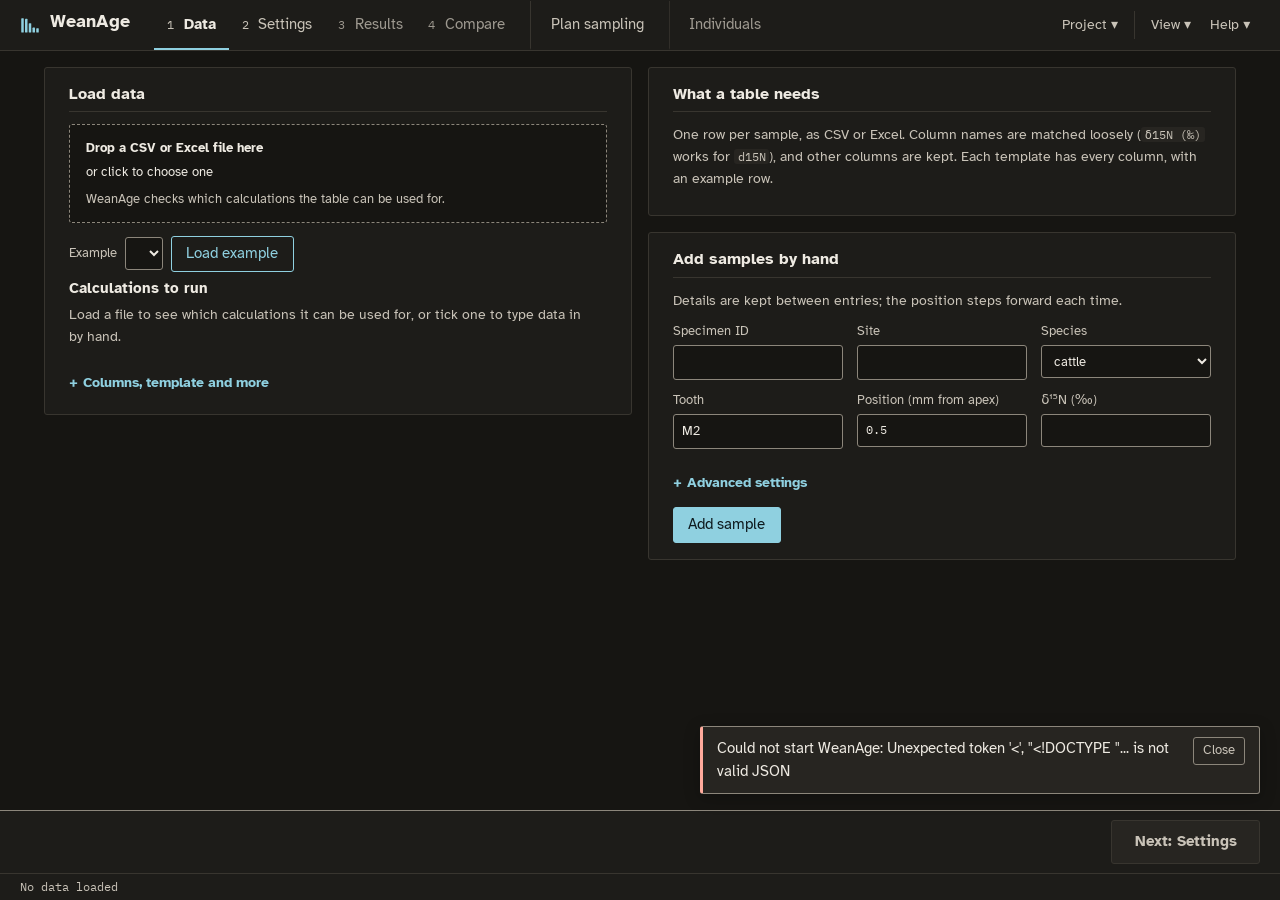
==== commit 1faf9de9: "UI: calculation menu, examples listed like files, hidden steps, Project menu, placeholder badge, tab" ====
--- a/src/weanage/web/index.html
+++ b/src/weanage/web/index.html
@@ -32,10 +32,17 @@
       <button class="step aside" data-view="individuals" disabled>Individuals</button>
     </nav>
     <div class="actions">
-      <label class="button ghost" title="Open a saved project file">Open<input id="project-input" type="file" accept=".json,.weanage" hidden></label>
-      <button id="btn-save" class="ghost" title="Save data, settings and results to a file">Save</button>
-      <button id="btn-report" class="ghost" disabled title="Download a reproducible HTML report">Report</button>
-      <button id="btn-methods" class="ghost" disabled title="A methods paragraph, with references, for the calculations run">Methods text</button>
+      <button id="btn-tbd" class="tbd-pill" type="button" aria-controls="tbd-banner" aria-expanded="false" hidden></button>
+      <div class="menu-wrap">
+        <button id="btn-project" class="ghost" aria-haspopup="true" aria-expanded="false" aria-controls="project-menu">Project <span aria-hidden="true">▾</span></button>
+        <ul id="project-menu" class="menu" hidden>
+          <li><button type="button" id="btn-open">Open a saved project…</button></li>
+          <li><button type="button" id="btn-save">Save project</button></li>
+          <li><button type="button" id="btn-report" disabled>Download report (HTML)</button></li>
+          <li><button type="button" id="btn-methods" disabled>Methods text</button></li>
+        </ul>
+        <input id="project-input" type="file" accept=".json,.weanage" hidden>
+      </div>
       <span class="divider" aria-hidden="true"></span>
       <div class="menu-wrap">
         <button id="btn-view" class="ghost" aria-haspopup="true" aria-expanded="false" aria-controls="view-menu">View <span aria-hidden="true">▾</span></button>
@@ -50,9 +57,9 @@
         <ul id="help-menu" class="menu" hidden>
           <li><button type="button" id="menu-tour">Take the guided tour</button></li>
           <li><a id="menu-guide" href="guide/WeanAge_user_guide.pdf" target="_blank" rel="noopener">User guide (PDF)</a></li>
+          <li><button type="button" id="btn-about">About WeanAge and how to cite it</button></li>
         </ul>
       </div>
-      <button id="btn-about" class="ghost">About</button>
     </div>
   </header>
 
@@ -194,6 +201,12 @@
           </article>
         </div>
         <div class="column">
+          <article class="card" id="data-guide">
+            <h2>What a table needs</h2>
+            <p class="hint">One row per sample, as CSV or Excel. Column names are matched loosely (<code>δ15N (‰)</code> works
+              for <code>d15N</code>), and other columns are kept. Each template has every column, with an example row.</p>
+            <div class="table-wrap"><table id="data-guide-table"></table></div>
+          </article>
           <article class="card" data-mode="bone" hidden>
             <h2>Add animals by hand <span data-helpslot="bone_model"></span></h2>
             <form id="bone-form" class="form-grid" novalidate>
--- a/src/weanage/web/styles.css
+++ b/src/weanage/web/styles.css
@@ -245,7 +245,7 @@
 .calc-option.unusable { border-style: dashed; cursor: default; }
 .calc-option.unusable strong { color: var(--muted); }
 .file-status { margin: .2rem 0 .6rem; font-weight: 600; }
-.calc-tabs { display: flex; flex-wrap: wrap; gap: .4rem; align-items: center; margin: 0 0 .8rem; }
+.calc-tabs { display: flex; flex-wrap: wrap; gap: .4rem 1rem; align-items: center; margin: 0 0 .8rem; }
 .calc-tabs button { min-height: 32px; }
 .calc-tabs button[aria-pressed="true"] { background: var(--accent); color: var(--accent-ink); font-weight: 700; }
 .calc-option { display: flex; flex-direction: row; gap: .6rem; align-items: flex-start; padding: .5rem .75rem; border: 1px solid var(--border); border-radius: var(--radius); cursor: pointer; }
@@ -389,3 +389,18 @@
 .refs-list li { margin-bottom: .25rem; }
 
 .view.active [aria-invalid="true"] { border-color: var(--error); box-shadow: 0 0 0 1px var(--error); }
+
+/* The calculation shown, when several are ticked. */
+.calc-switch { display: flex; align-items: center; gap: .5rem; font-weight: 700; }
+.calc-switch select { width: auto; min-width: 16rem; font-weight: 400; }
+/* Placeholders still in use, as a badge in the header that opens the list. */
+.actions .tbd-pill { min-height: 32px; padding: .2rem .7rem; border-radius: 999px; background: var(--tbd-bg); color: var(--tbd-ink);
+  border: 1px solid var(--tbd-border); font-size: .82rem; font-weight: 700; }
+.actions .tbd-pill:hover { filter: brightness(1.1); }
+/* Settings that differ from the defaults. */
+.reset-row { display: flex; flex-wrap: wrap; justify-content: flex-end; align-items: baseline; gap: .3rem .8rem; margin: 0 0 var(--s2); }
+.changed-mark { display: inline-block; align-self: flex-start; width: max-content; margin: .2rem 0 0; padding: 0 .4rem; border-radius: var(--radius); font-size: .72rem; font-weight: 700;
+  color: var(--accent-ink); background: var(--accent); vertical-align: middle; }
+label.changed { color: var(--text); }
+#data-guide td { vertical-align: top; font-size: .88rem; }
+#data-guide code { white-space: normal; }
